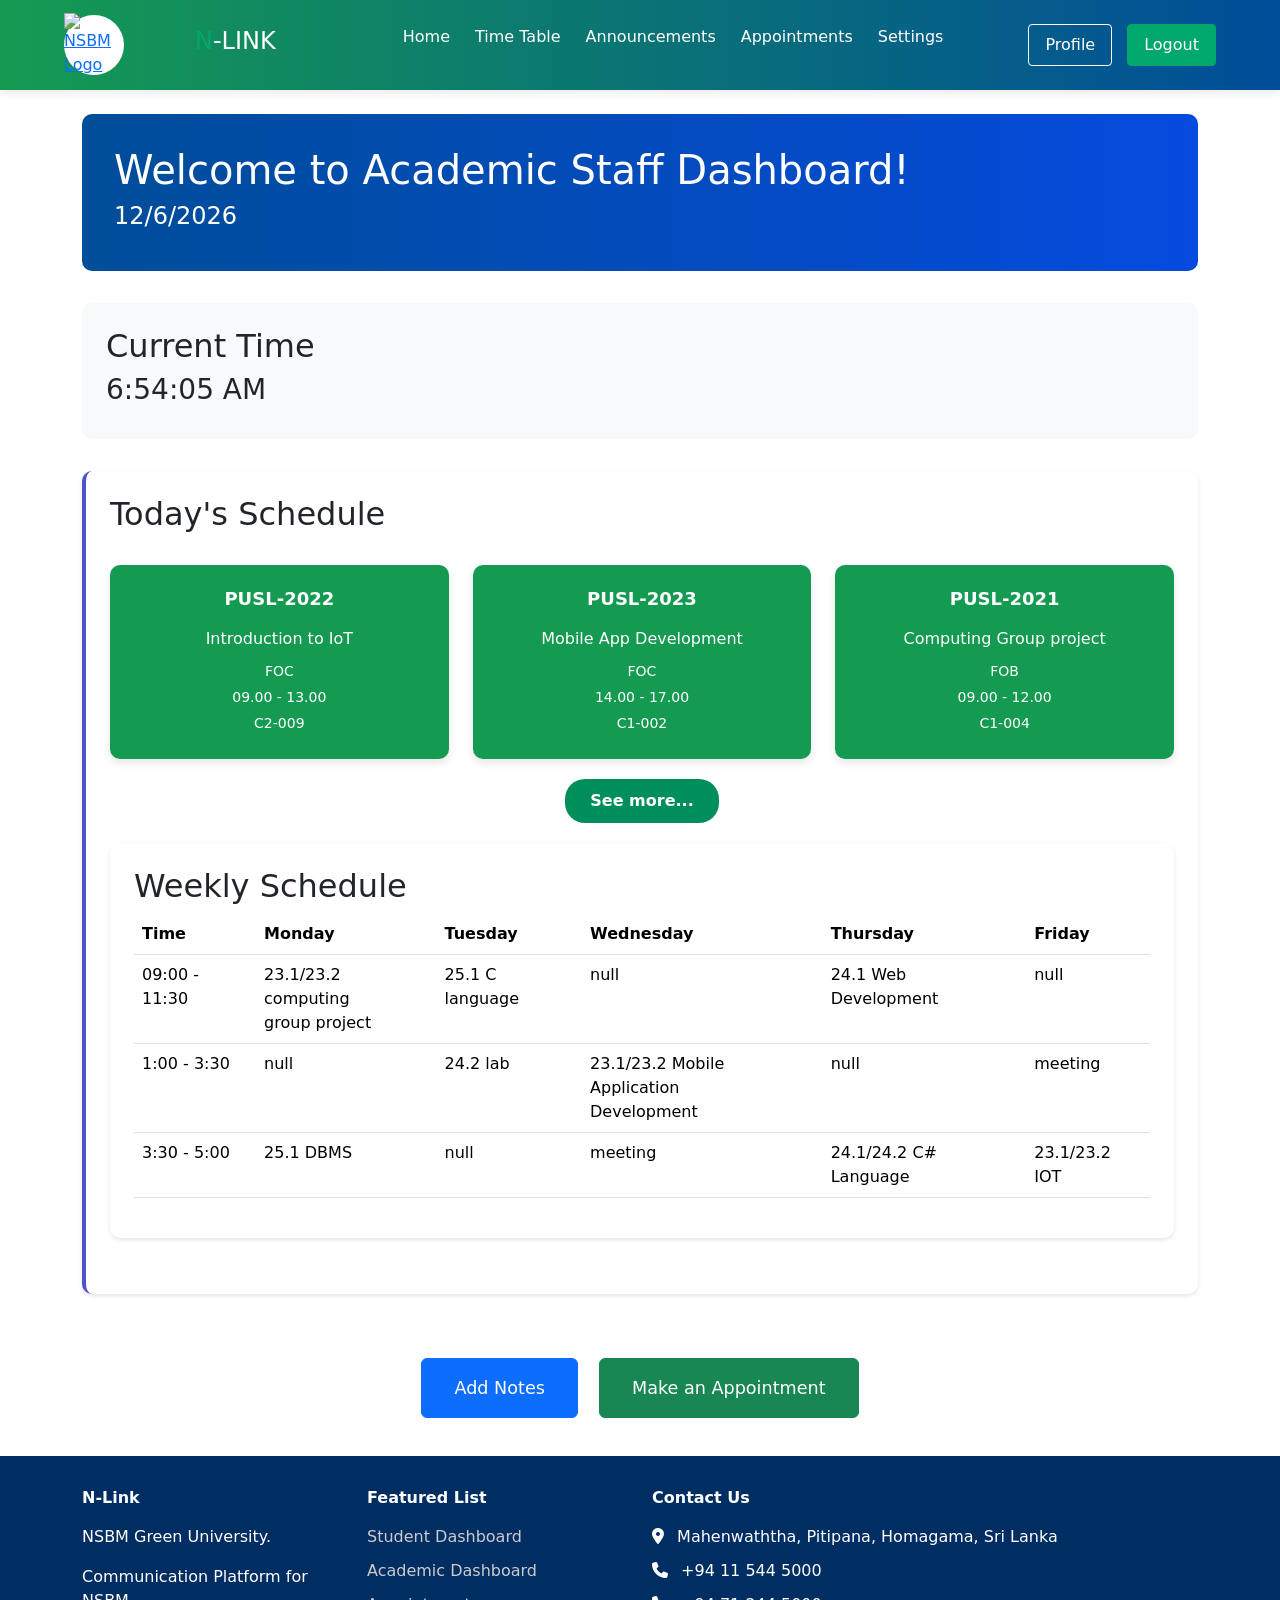
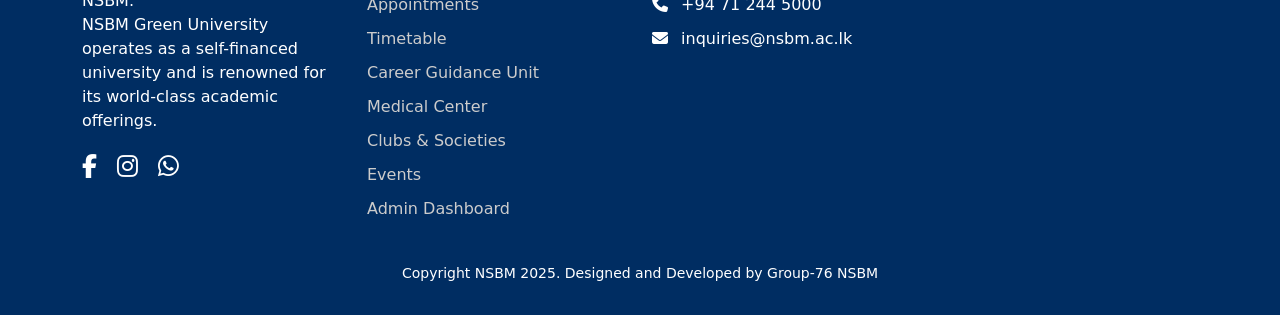
==== Acadamic Staff Dashboard.html @ a00bca72 "Update js file modal function💻" ====
<!DOCTYPE html>
<html lang="en">
    <head>
        <meta charset="UTF-8">
        <meta name="viewport" content="width=device-width, initial-scale=1.0">
        <title>Academic Staff Dashboard</title>
        <link href="Acadamic Staff Dashboard.css" rel="stylesheet">
        <link rel="stylesheet" href="https://cdnjs.cloudflare.com/ajax/libs/font-awesome/6.1.1/css/all.min.css">
        <link href="https://cdnjs.cloudflare.com/ajax/libs/bootstrap/5.3.2/css/bootstrap.min.css" rel="stylesheet">

    </head>
    <body>
        <header>
            <div class="header-container">
              
                        <a class="logo-icon" href="#"> <img src="NSBM-LOGO.png" alt="NSBM Logo" height="65"> </a>
                    
                    <div class="n-link-text"><h4><span>N</span>-LINK</h4></div>
               
                <nav>
                    <ul>
                        
                        <li><a href="#">Home</a></li>
                        <li><a href="#">Time Table</a></li>
                        <li><a href="#">Announcements</a></li>
                        <li><a href="#">Appointments</a></li>
                        <li><a href="#">Settings</a></li>
                    </ul>
                </nav>
                <div class="auth-buttons">
                    <a href="#" class="auth-button login-btn">Profile</a>
                    <a href="#" class="auth-button signup-btn">Logout</a>
                </div>
            </div>
        </header>
        <div class="container py-4">
            
            <div class="welcome-section">
                <h1>Welcome to Academic Staff Dashboard!</h1>
                <p id="currentTime" class="h4"></p>
            </div>

            <div class="time-section">
                <h2>Current Time</h2>
                <div id="digitalClock" class="h3"></div>
            </div>

            <div class="today-schedule">
                <h2>Today's Schedule</h2><br>
                <div class="row g-4">
                    <div class="col-md-4">
                        <div class="course-card">
                            <div class="course-title">PUSL-2022</div>
                            <div class="course-desc">Introduction to IoT</div>
                            <div class="course-time">FOC</div>
                            <div class="course-time">09.00 - 13.00</div>
                            <div class="course-room">C2-009</div>
                        </div>
                    </div>
                    <div class="col-md-4">
                        <div class="course-card">
                            <div class="course-title">PUSL-2023</div>
                            <div class="course-desc">Mobile App Development</div>
                            <div class="course-time">FOC</div>
                            <div class="course-time">14.00 - 17.00</div>
                            <div class="course-room">C1-002</div>
                        </div>
                    </div>

                    <div class="col-md-4">
                        <div class="course-card">
                            <div class="course-title">PUSL-2021</div>
                            <div class="course-desc">Computing Group project</div>
                            <div class="course-time">FOB</div>
                            <div class="course-time">09.00 - 12.00</div>
                            <div class="course-room">C1-004</div>
                        </div>
                    </div>
                </div>

                    <div class="text-center">
                        <a href="#" class="see-more">See more...</a>
                    </div>

                    <div class="timetable">
                        <h2>Weekly Schedule</h2>
                        <table class="table table-hover">
                            <thead>
                                <tr>
                                    <th>Time</th>
                                    <th>Monday</th>
                                    <th>Tuesday</th>
                                    <th>Wednesday</th>
                                    <th>Thursday</th>
                                    <th>Friday</th>
                                </tr>
                            </thead>
                            <tbody>
                                <tr>
                                    <td>09:00 - 11:30</td>
                                    <td>23.1/23.2 computing<br>group project</td>
                                    <td>25.1 C language </td>
                                    <td>null</td>
                                    <td>24.1 Web Development</td>
                                    <td>null</td>
                                </tr>
                                <tr>
                                    <td>1:00 - 3:30</td>
                                    <td>null</td>
                                    <td>24.2 lab</td>
                                    <td>23.1/23.2 Mobile Application<br>Development</td>
                                    <td>null</td>
                                    <td>meeting</td>
                                </tr>
                                <tr>
                                    <td>3:30 - 5:00</td>
                                    <td>25.1 DBMS</td>
                                    <td>null</td>
                                    <td>meeting</td>
                                    <td>24.1/24.2 C# Language</td>
                                    <td>23.1/23.2 IOT</td>
                                </tr>
                            </tbody>
                        </table>
                    </div>
            </div>
        </div>

        <div class="action-buttons text-center">
            <button class="btn btn-primary" onclick="openNotesModal()">Add Notes</button>
            <button class="btn btn-success" onclick="openAppointmentModal()">Make an Appointment</button>
        </div>

        <div class="modal fade" id="notesModal" tabindex="-1">
            <div class="modal-dialog">
                <div class="modal-content">
                    <div class="modal-header">
                        <h5 class="modal-title">Add Notes</h5>
                        <button type="button" class="btn-close" data-bs-dismiss="modal"></button>
                    </div>
                    <div class="modal-body">
                        <textarea class="form-control" rows="5" placeholder="Enter your notes here..."></textarea>
                    </div>
                    <div class="modal-footer">
                        <button type="button" class="btn btn-secondary" data-bs-dismiss="modal">Close</button>
                        <button type="button" class="btn btn-primary">Save Notes</button>
                    </div>
                </div>
            </div>
        </div>

        <div class="modal fade" id="appointmentModal" tabindex="-1">
            <div class="modal-dialog">
                <div class="modal-content">
                    <div class="modal-header">
                        <h5 class="modal-title">Make an Appointment</h5>
                        <button type="button" class="btn-close" data-bs-dismiss="modal"></button>
                    </div>
                    <div class="modal-body">
                        <form>
                            <div class="mb-3">
                                <label class="form-label">Date</label>
                                <input type="date" class="form-control">
                            </div>
                            <div class="mb-3">
                                <label class="form-label">Time</label>
                                <input type="time" class="form-control">
                            </div>
                            <div class="mb-3">
                                <label class="form-label">Purpose</label>
                                <input type="text" class="form-control" placeholder="Enter purpose of appointment">
                            </div>
                        </form>
                    </div>
                    <div class="modal-footer">
                        <button type="button" class="btn btn-secondary" data-bs-dismiss="modal">Close</button>
                        <button type="button" class="btn btn-success">Schedule</button>
                    </div>
                </div>
            </div>
        </div>
    </div>

    <footer>
        <div class="container">
            <div class="row">
                <div class="col-md-3">
                    <div class="footer-title">N-Link</div>
                    <div>NSBM Green University.</div>
                    <p class="mt-3">Communication Platform for NSBM.<br>
                    NSBM Green University operates as a self-financed university and is renowned for its world-class academic offerings.</p>
                    <div class="social-icons mt-3">
                        <a href="#"><i class="fab fa-facebook-f"></i></a>
                        <a href="#"><i class="fab fa-instagram"></i></a>
                        <a href="#"><i class="fab fa-whatsapp"></i></a>
                    </div>
                </div>
                <div class="col-md-3">
                    <div class="footer-title">Featured List</div>
                    <ul class="footer-links">
                        <li><a href="#">Student Dashboard</a></li>
                        <li><a href="#">Academic Dashboard</a></li>
                        <li><a href="#">Appointments</a></li>
                        <li><a href="#">Timetable</a></li>
                        <li><a href="#">Career Guidance Unit</a></li>
                        <li><a href="#">Medical Center</a></li>
                        <li><a href="#">Clubs & Societies</a></li>
                        <li><a href="#">Events</a></li>
                        <li><a href="#">Admin Dashboard</a></li>
                    </ul>
                </div>
                <div class="col-md-6">
                    <div class="footer-title">Contact Us</div>
                    <div class="contact-item">
                        <i class="fas fa-map-marker-alt me-2"></i> Mahenwaththa, Pitipana, Homagama, Sri Lanka
                    </div>
                    <div class="contact-item">
                        <i class="fas fa-phone me-2"></i> +94 11 544 5000
                    </div>
                    <div class="contact-item">
                        <i class="fas fa-phone me-2"></i> +94 71 244 5000
                    </div>
                    <div class="contact-item">
                        <i class="fas fa-envelope me-2"></i> inquiries@nsbm.ac.lk
                    </div>
                </div>
            </div>
            <div class="text-center mt-4">
                <small>Copyright NSBM 2025. Designed and Developed by Group-76 NSBM</small>
            </div>
        </div>
    </footer>





    <script src="https://cdnjs.cloudflare.com/ajax/libs/bootstrap/5.3.2/js/bootstrap.bundle.min.js"></script>

    <script src="Acadamic Staff Dashboard.js"></script>

    </body>
</html>
---- Acadamic Staff Dashboard.css ----
header {
    background:  linear-gradient(to right, #159a51,#004d99);
    color: white;
    padding: 15px 0;
    box-shadow: 0 2px 10px rgba(0, 0, 0, 0.1);
}

.header-container {
    width: 90%;
    max-width: 1200px;
    margin: 0 auto;
    display: flex;
    justify-content: space-between;
    align-items: center;
}


.logo-icon {
    width: 60px;
    height: 60px;
    margin-right: 1px;
    background-color: white;
    border-radius: 50%;
    display: flex;
    align-items: center;
    justify-content: center;
}

.n-link-text {
    font-weight: 900;
    
}
.n-link-text span {
    color: #00a86b;
}

nav ul {
    display: flex;
    list-style: none;
}

nav ul li {
    margin-left: 25px;
}

nav ul li a {
    color: white;
    text-decoration: none;
    font-size: 16px;
    transition: opacity 0.3s;
    padding: 8px 0;
    display: block;
}

nav ul li a:hover {
    opacity: 0.8;
}

.auth-buttons {
    display: flex;
    align-items: center;
}

.auth-button {
    padding: 8px 16px;
    border-radius: 4px;
    font-weight: 500;
    text-decoration: none;
    margin-left: 15px;
    transition: all 0.3s;
}

.login-btn {
    background: transparent;
    border: 1px solid white;
    color: white;
}

.login-btn:hover {
    background: rgba(255, 255, 255, 0.1);
}

.signup-btn {
    background: #00a86b;
    color: white;
    border: 1px solid #00a86b;
}

.signup-btn:hover {
    background: #008f5b;
}

.welcome-section {
    background: linear-gradient(to right, #004d99, #064ade);
    color: white;
    padding: 2rem;
    border-radius: 10px;
    margin-bottom: 2rem;
}

.time-section {
    background: #f8f9fa;
    padding: 1.5rem;
    border-radius: 10px;
    margin-bottom: 2rem;
}

.today-schedule {
    background: #ffffff;
    padding: 1.5rem;
    border-radius: 10px;
    margin-bottom: 2rem;
    box-shadow: 0 2px 4px rgba(0,0,0,0.1);
    border-left: 4px solid #4e54c8;
}
.course-card {
    background-color: #159a51;
    border-radius: 10px;
    color: white;
    padding: 20px;
    height: 100%;
    text-align: center;
    transition: all 0.3s;
    box-shadow: 0 4px 8px rgba(0,0,0,0.1);
}

.course-card:hover {
    transform: translateY(-5px);
    box-shadow: 0 8px 16px rgba(0,0,0,0.2);
}

.course-title {
    font-weight: bold;
    font-size: 18px;
    margin-bottom: 15px;
    color: white;
}
.course-desc {
    font-size: 16px;
    margin-bottom: 10px;
}

.course-time, .course-room {
    font-size: 14px;
    margin: 5px 0;
}

.see-more {
    background-color: #008f5b;
    color: white;
    padding: 10px 25px;
    border-radius: 20px;
    text-decoration: none;
    display: inline-block;
    margin: 20px 0;
    font-weight: bold;
    transition: all 0.3s;
}
.timetable {
    background: white;
    padding: 1.5rem;
    border-radius: 10px;
    margin-bottom: 2rem;
    box-shadow: 0 2px 4px rgba(0,0,0,0.1);
}
.action-buttons .btn {
    padding: 1rem 2rem;
    font-size: 1.1rem;
    margin: 0.5rem;
}

footer {
    background-color:#002d62;
    color: white;
    padding: 30px 0;
    margin-top: 30px;
}

.footer-title {
    font-weight: bold;
    font-size: 16px;
    margin-bottom: 15px;
}

.footer-links {
    list-style: none;
    padding-left: 0;
}

.footer-links li {
    margin-bottom: 10px;
}

.footer-links a {
    color: #ccc;
    text-decoration: none;
    transition: all 0.3s;
}

.footer-links a:hover {
    color: white;
    text-decoration: underline;
}

.social-icons a {
    color: white;
    font-size: 24px;
    margin-right: 15px;
    transition: all 0.3s;
}

.social-icons a:hover {
    transform: translateY(-3px);
}
.contact-item {
    margin-bottom: 10px;
}
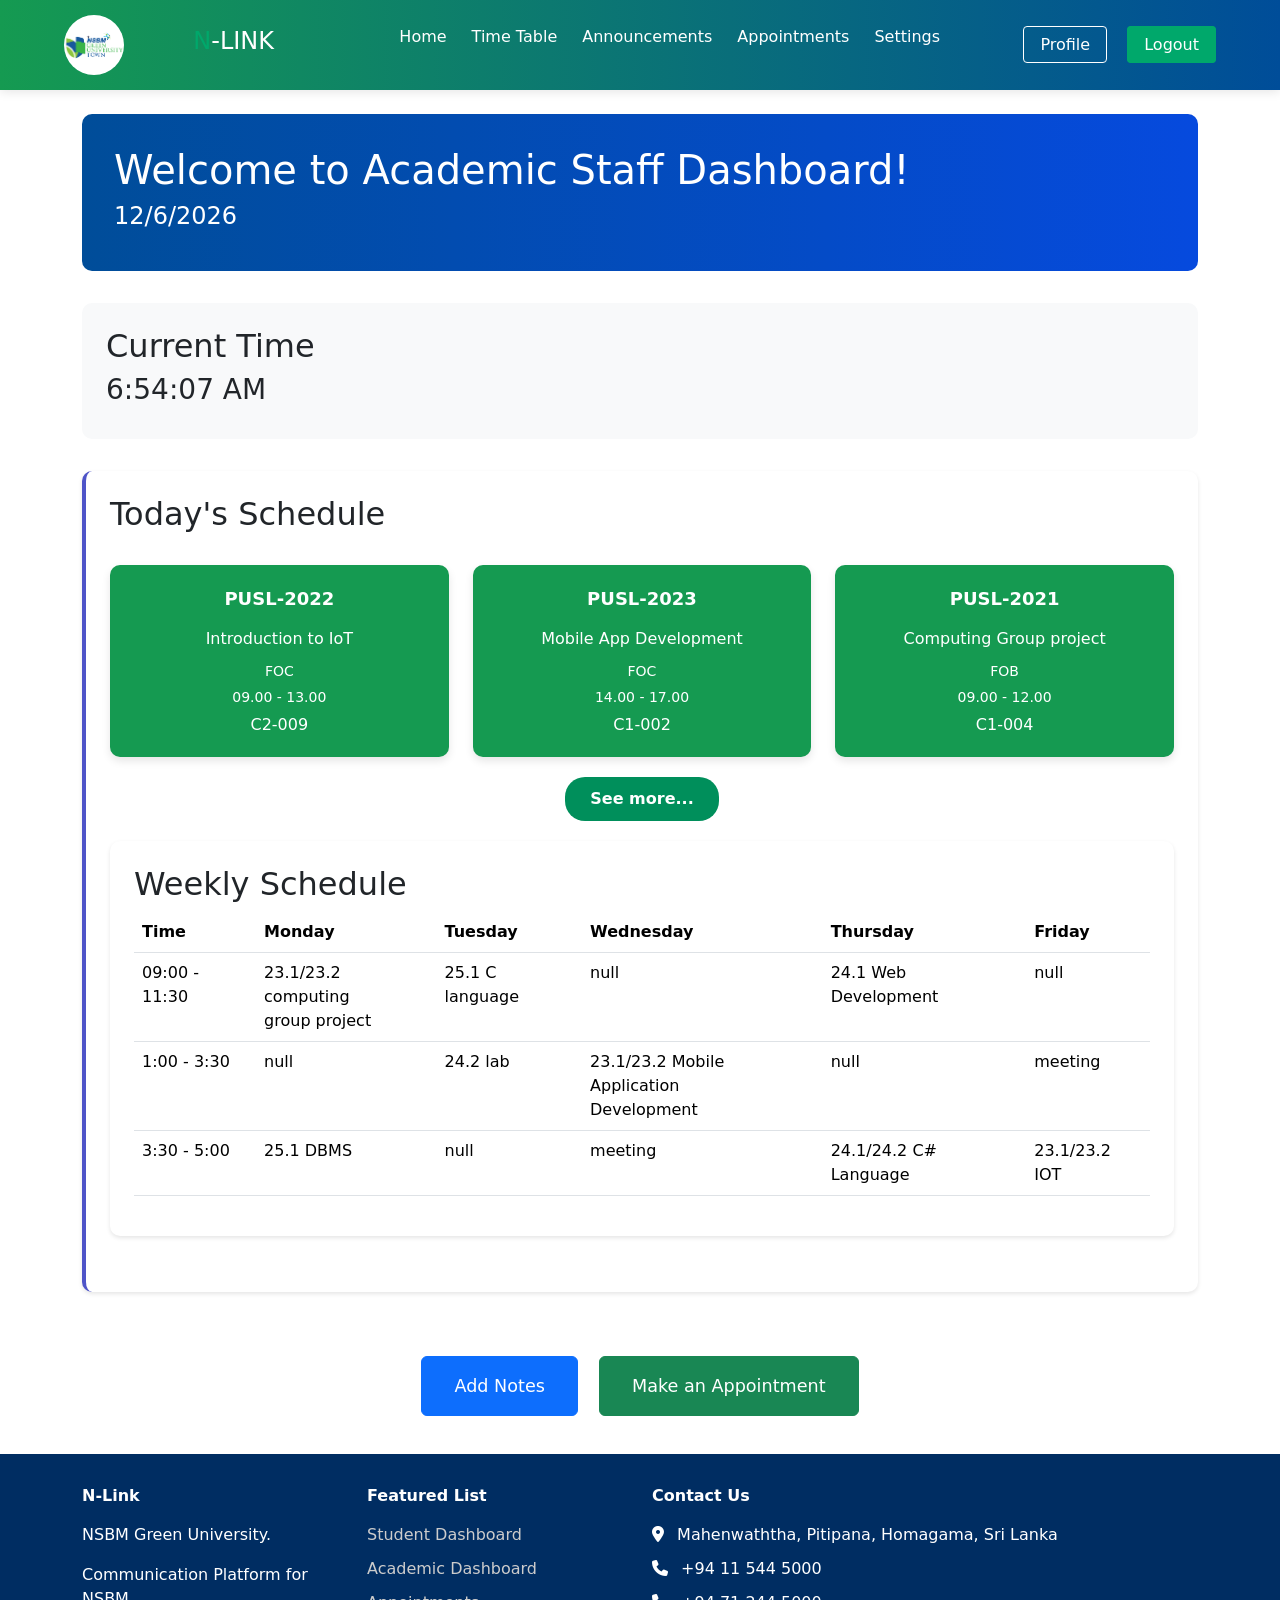
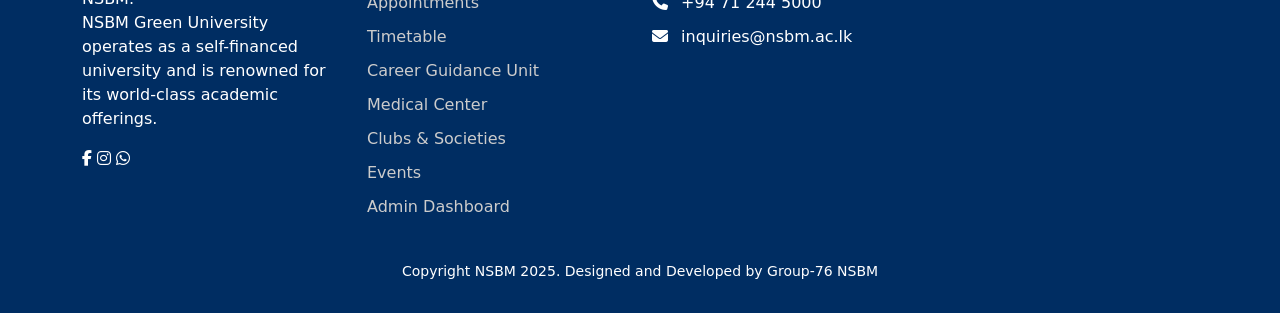
==== commit 7ce3244c: "correct files typo😊" ====
--- a/Acadamic Staff Dashboard.html
+++ b/Acadamic Staff Dashboard.html
@@ -11,11 +11,11 @@
     </head>
     <body>
         <header>
-            <div class="header-container">
+            <div class="as-header-container">
               
-                        <a class="logo-icon" href="#"> <img src="NSBM-LOGO.png" alt="NSBM Logo" height="65"> </a>
+                        <a class="as-logo-icon" href="#"> <img src="NSBM-LOGO.png" alt="NSBM Logo" height="65"> </a>
                     
-                    <div class="n-link-text"><h4><span>N</span>-LINK</h4></div>
+                    <div class="as-n-link-text"><h4><span>N</span>-LINK</h4></div>
                
                 <nav>
                     <ul>
@@ -28,61 +28,61 @@
                     </ul>
                 </nav>
                 <div class="auth-buttons">
-                    <a href="#" class="auth-button login-btn">Profile</a>
-                    <a href="#" class="auth-button signup-btn">Logout</a>
+                    <a href="#" class="as-auth-button as-login-btn">Profile</a>
+                    <a href="#" class="as-auth-button as-signup-btn">Logout</a>
                 </div>
             </div>
         </header>
         <div class="container py-4">
             
-            <div class="welcome-section">
+            <div class="as-welcome-section">
                 <h1>Welcome to Academic Staff Dashboard!</h1>
                 <p id="currentTime" class="h4"></p>
             </div>
 
-            <div class="time-section">
+            <div class="as-time-section">
                 <h2>Current Time</h2>
                 <div id="digitalClock" class="h3"></div>
             </div>
 
-            <div class="today-schedule">
+            <div class="as-today-schedule">
                 <h2>Today's Schedule</h2><br>
                 <div class="row g-4">
                     <div class="col-md-4">
-                        <div class="course-card">
-                            <div class="course-title">PUSL-2022</div>
-                            <div class="course-desc">Introduction to IoT</div>
-                            <div class="course-time">FOC</div>
-                            <div class="course-time">09.00 - 13.00</div>
-                            <div class="course-room">C2-009</div>
+                        <div class="as-course-card">
+                            <div class="as-course-title">PUSL-2022</div>
+                            <div class="as-course-desc">Introduction to IoT</div>
+                            <div class="as-course-time">FOC</div>
+                            <div class="as-course-time">09.00 - 13.00</div>
+                            <div class="as-course-room">C2-009</div>
                         </div>
                     </div>
                     <div class="col-md-4">
-                        <div class="course-card">
-                            <div class="course-title">PUSL-2023</div>
-                            <div class="course-desc">Mobile App Development</div>
-                            <div class="course-time">FOC</div>
-                            <div class="course-time">14.00 - 17.00</div>
-                            <div class="course-room">C1-002</div>
+                        <div class="as-course-card">
+                            <div class="as-course-title">PUSL-2023</div>
+                            <div class="as-course-desc">Mobile App Development</div>
+                            <div class="as-course-time">FOC</div>
+                            <div class="as-course-time">14.00 - 17.00</div>
+                            <div class="as-course-room">C1-002</div>
                         </div>
                     </div>
 
                     <div class="col-md-4">
-                        <div class="course-card">
-                            <div class="course-title">PUSL-2021</div>
-                            <div class="course-desc">Computing Group project</div>
-                            <div class="course-time">FOB</div>
-                            <div class="course-time">09.00 - 12.00</div>
-                            <div class="course-room">C1-004</div>
+                        <div class="as-course-card">
+                            <div class="as-course-title">PUSL-2021</div>
+                            <div class="as-course-desc">Computing Group project</div>
+                            <div class="as-course-time">FOB</div>
+                            <div class="as-course-time">09.00 - 12.00</div>
+                            <div class="as-course-room">C1-004</div>
                         </div>
                     </div>
                 </div>
 
                     <div class="text-center">
-                        <a href="#" class="see-more">See more...</a>
-                    </div>
-
-                    <div class="timetable">
+                        <a href="#" class="as-see-more">See more...</a>
+                    </div>
+
+                    <div class="as-timetable">
                         <h2>Weekly Schedule</h2>
                         <table class="table table-hover">
                             <thead>
@@ -126,7 +126,7 @@
             </div>
         </div>
 
-        <div class="action-buttons text-center">
+        <div class="as-action-buttons text-center">
             <button class="btn btn-primary" onclick="openNotesModal()">Add Notes</button>
             <button class="btn btn-success" onclick="openAppointmentModal()">Make an Appointment</button>
         </div>
@@ -136,7 +136,7 @@
                 <div class="modal-content">
                     <div class="modal-header">
                         <h5 class="modal-title">Add Notes</h5>
-                        <button type="button" class="btn-close" data-bs-dismiss="modal"></button>
+                        <buttontype="button" class="btn-close" data-bs-dismiss="modal"></button>
                     </div>
                     <div class="modal-body">
                         <textarea class="form-control" rows="5" placeholder="Enter your notes here..."></textarea>
@@ -154,17 +154,17 @@
                 <div class="modal-content">
                     <div class="modal-header">
                         <h5 class="modal-title">Make an Appointment</h5>
-                        <button type="button" class="btn-close" data-bs-dismiss="modal"></button>
+                        <buttontype="button" class="btn-close" data-bs-dismiss="modal"></button>
                     </div>
                     <div class="modal-body">
                         <form>
                             <div class="mb-3">
                                 <label class="form-label">Date</label>
-                                <input type="date" class="form-control">
+                                <inputtype="date" class="form-control">
                             </div>
                             <div class="mb-3">
                                 <label class="form-label">Time</label>
-                                <input type="time" class="form-control">
+                                <inputtype="time" class="form-control">
                             </div>
                             <div class="mb-3">
                                 <label class="form-label">Purpose</label>
@@ -190,9 +190,9 @@
                     <p class="mt-3">Communication Platform for NSBM.<br>
                     NSBM Green University operates as a self-financed university and is renowned for its world-class academic offerings.</p>
                     <div class="social-icons mt-3">
-                        <a href="#"><i class="fab fa-facebook-f"></i></a>
-                        <a href="#"><i class="fab fa-instagram"></i></a>
-                        <a href="#"><i class="fab fa-whatsapp"></i></a>
+                        <ahref="#"><i class="fab fa-facebook-f"></i></a>
+                        <ahref="#"><i class="fab fa-instagram"></i></a>
+                        <ahref="#"><i class="fab fa-whatsapp"></i></a>
                     </div>
                 </div>
                 <div class="col-md-3">
--- a/Acadamic Staff Dashboard.css
+++ b/Acadamic Staff Dashboard.css
@@ -5,7 +5,7 @@
     box-shadow: 0 2px 10px rgba(0, 0, 0, 0.1);
 }
 
-.header-container {
+.as-header-container {
     width: 90%;
     max-width: 1200px;
     margin: 0 auto;
@@ -15,7 +15,7 @@
 }
 
 
-.logo-icon {
+.as-logo-icon {
     width: 60px;
     height: 60px;
     margin-right: 1px;
@@ -26,11 +26,11 @@
     justify-content: center;
 }
 
-.n-link-text {
+.as-n-link-text {
     font-weight: 900;
     
 }
-.n-link-text span {
+.as-n-link-text span {
     color: #00a86b;
 }
 
@@ -55,13 +55,12 @@
 nav ul li a:hover {
     opacity: 0.8;
 }
-
-.auth-buttons {
+.as-auth-buttons {
     display: flex;
     align-items: center;
 }
 
-.auth-button {
+.as-auth-button {
     padding: 8px 16px;
     border-radius: 4px;
     font-weight: 500;
@@ -70,27 +69,27 @@
     transition: all 0.3s;
 }
 
-.login-btn {
+.as-login-btn {
     background: transparent;
     border: 1px solid white;
     color: white;
 }
 
-.login-btn:hover {
+.as-login-btn:hover {
     background: rgba(255, 255, 255, 0.1);
 }
 
-.signup-btn {
+.as-signup-btn {
     background: #00a86b;
     color: white;
     border: 1px solid #00a86b;
 }
 
-.signup-btn:hover {
+.as-signup-btn:hover {
     background: #008f5b;
 }
 
-.welcome-section {
+.as-welcome-section {
     background: linear-gradient(to right, #004d99, #064ade);
     color: white;
     padding: 2rem;
@@ -98,14 +97,14 @@
     margin-bottom: 2rem;
 }
 
-.time-section {
+.as-time-section {
     background: #f8f9fa;
     padding: 1.5rem;
     border-radius: 10px;
     margin-bottom: 2rem;
 }
 
-.today-schedule {
+.as-today-schedule {
     background: #ffffff;
     padding: 1.5rem;
     border-radius: 10px;
@@ -113,7 +112,7 @@
     box-shadow: 0 2px 4px rgba(0,0,0,0.1);
     border-left: 4px solid #4e54c8;
 }
-.course-card {
+.as-course-card {
     background-color: #159a51;
     border-radius: 10px;
     color: white;
@@ -124,28 +123,28 @@
     box-shadow: 0 4px 8px rgba(0,0,0,0.1);
 }
 
-.course-card:hover {
+.as-course-card:hover {
     transform: translateY(-5px);
     box-shadow: 0 8px 16px rgba(0,0,0,0.2);
 }
 
-.course-title {
+.as-course-title {
     font-weight: bold;
     font-size: 18px;
     margin-bottom: 15px;
     color: white;
 }
-.course-desc {
+.as-course-desc {
     font-size: 16px;
     margin-bottom: 10px;
 }
 
-.course-time, .course-room {
+.as-course-time, .course-room {
     font-size: 14px;
     margin: 5px 0;
 }
 
-.see-more {
+.as-see-more {
     background-color: #008f5b;
     color: white;
     padding: 10px 25px;
@@ -156,14 +155,14 @@
     font-weight: bold;
     transition: all 0.3s;
 }
-.timetable {
+.as-timetable {
     background: white;
     padding: 1.5rem;
     border-radius: 10px;
     margin-bottom: 2rem;
     box-shadow: 0 2px 4px rgba(0,0,0,0.1);
 }
-.action-buttons .btn {
+.as-action-buttons .btn {
     padding: 1rem 2rem;
     font-size: 1.1rem;
     margin: 0.5rem;
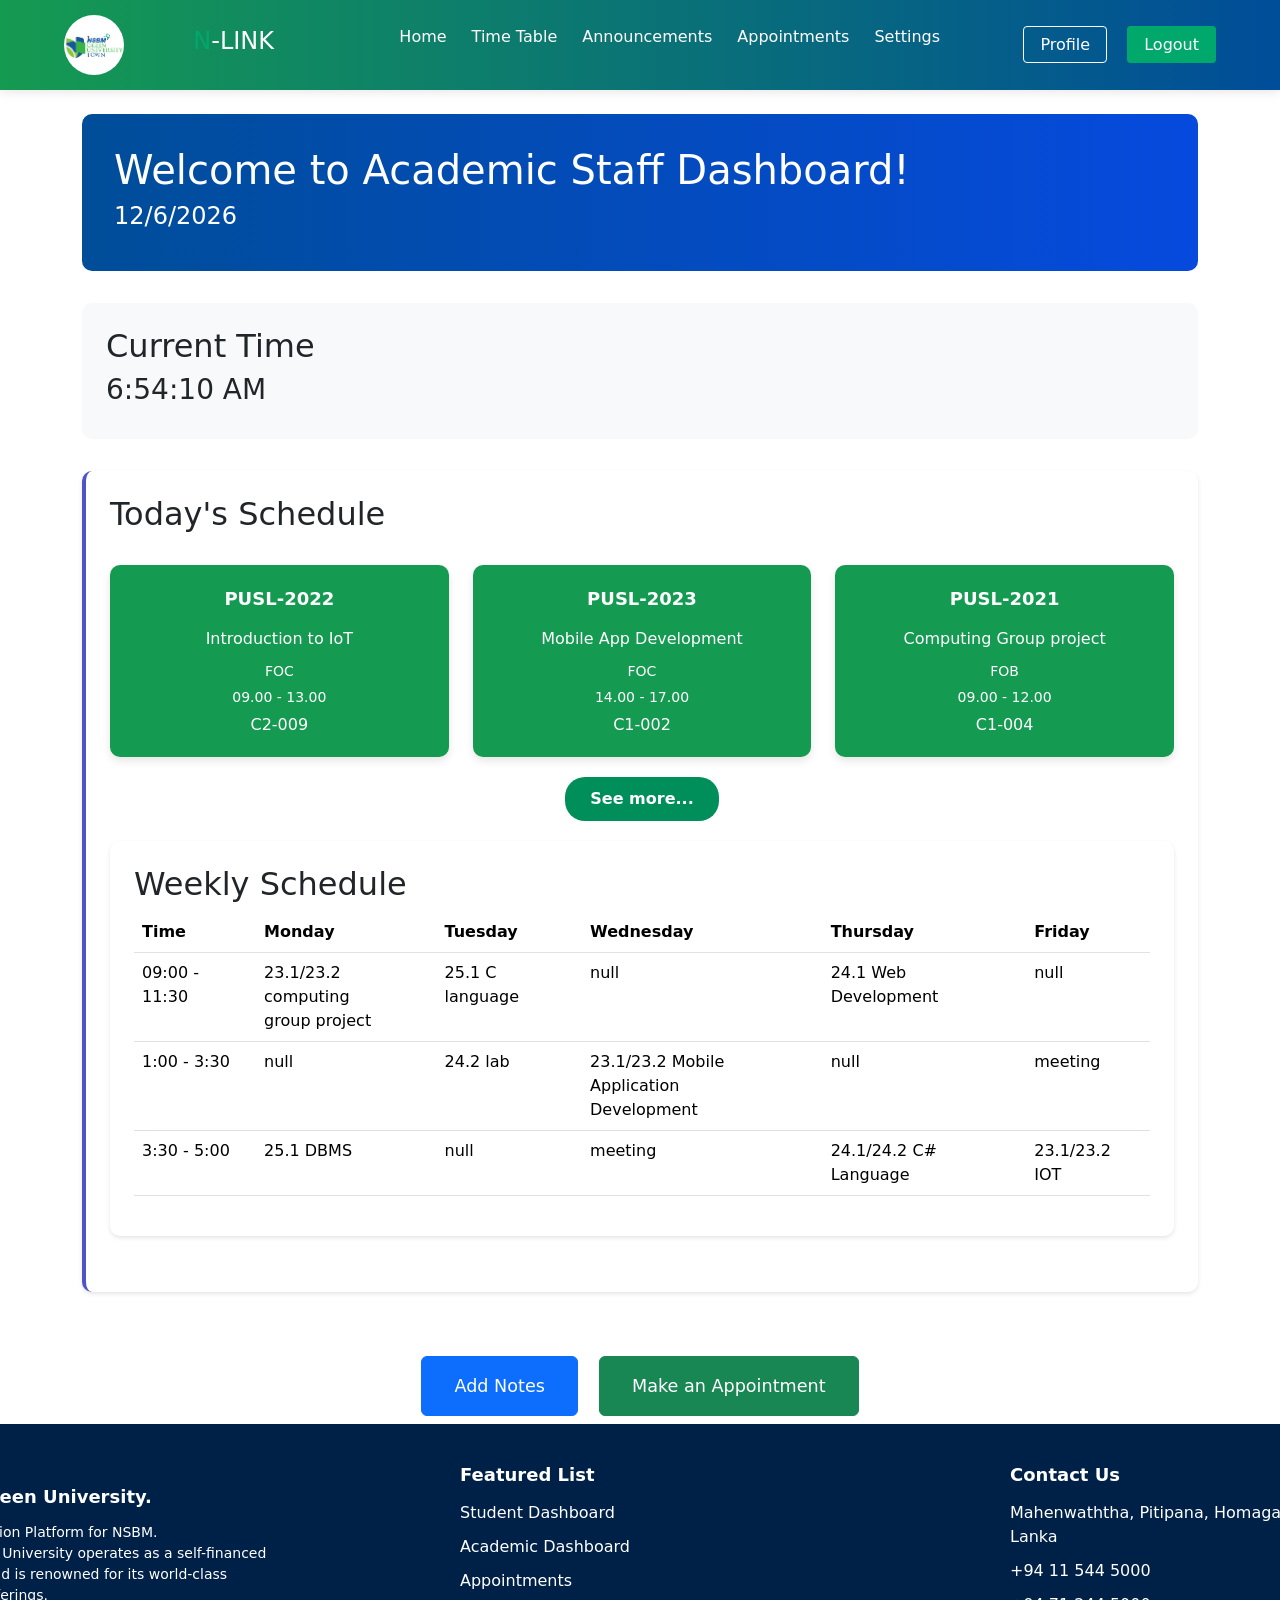
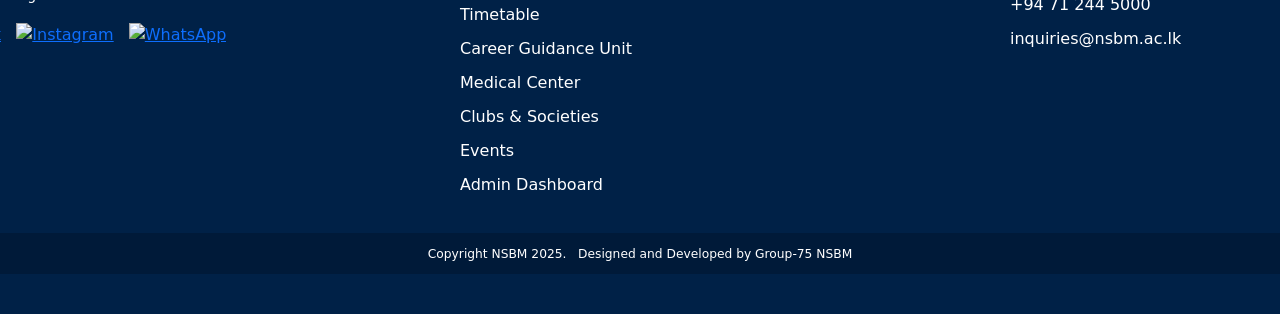
==== commit b9757e38: "Update html & css file💻" ====
--- a/Acadamic Staff Dashboard.html
+++ b/Acadamic Staff Dashboard.html
@@ -181,56 +181,67 @@
         </div>
     </div>
 
-    <footer>
-        <div class="container">
-            <div class="row">
-                <div class="col-md-3">
-                    <div class="footer-title">N-Link</div>
-                    <div>NSBM Green University.</div>
-                    <p class="mt-3">Communication Platform for NSBM.<br>
-                    NSBM Green University operates as a self-financed university and is renowned for its world-class academic offerings.</p>
-                    <div class="social-icons mt-3">
-                        <ahref="#"><i class="fab fa-facebook-f"></i></a>
-                        <ahref="#"><i class="fab fa-instagram"></i></a>
-                        <ahref="#"><i class="fab fa-whatsapp"></i></a>
-                    </div>
-                </div>
-                <div class="col-md-3">
-                    <div class="footer-title">Featured List</div>
-                    <ul class="footer-links">
-                        <li><a href="#">Student Dashboard</a></li>
-                        <li><a href="#">Academic Dashboard</a></li>
-                        <li><a href="#">Appointments</a></li>
-                        <li><a href="#">Timetable</a></li>
-                        <li><a href="#">Career Guidance Unit</a></li>
-                        <li><a href="#">Medical Center</a></li>
-                        <li><a href="#">Clubs & Societies</a></li>
-                        <li><a href="#">Events</a></li>
-                        <li><a href="#">Admin Dashboard</a></li>
-                    </ul>
-                </div>
-                <div class="col-md-6">
-                    <div class="footer-title">Contact Us</div>
-                    <div class="contact-item">
-                        <i class="fas fa-map-marker-alt me-2"></i> Mahenwaththa, Pitipana, Homagama, Sri Lanka
-                    </div>
-                    <div class="contact-item">
-                        <i class="fas fa-phone me-2"></i> +94 11 544 5000
-                    </div>
-                    <div class="contact-item">
-                        <i class="fas fa-phone me-2"></i> +94 71 244 5000
-                    </div>
-                    <div class="contact-item">
-                        <i class="fas fa-envelope me-2"></i> inquiries@nsbm.ac.lk
-                    </div>
-                </div>
-            </div>
-            <div class="text-center mt-4">
-                <small>Copyright NSBM 2025. Designed and Developed by Group-76 NSBM</small>
-            </div>
-        </div>
-    </footer>
-
+    <footer class="footer">
+        <div class="footer-container">
+          <div class="footer-section about">
+            <h3>
+              N-Link <br />
+              <span>NSBM Green University.</span>
+            </h3>
+            <p>
+              Communication Platform for NSBM.<br />
+              NSBM Green University operates as a self-financed university and is
+              renowned for its world-class academic offerings.
+            </p>
+            <div class="social-icons">
+              <a href="#"
+                ><img src="Images/facebook.png" alt="Facebook"
+              /></a>
+              <a href="#"
+                ><img
+                  src="Images/instagram.png"
+                  alt="Instagram"
+              /></a>
+              <a href="#"
+                ><img src="Images/whatsapp.png" alt="WhatsApp"
+              /></a>
+            </div>
+          </div>
+  
+          <div class="footer-section featured-list">
+            <h3>Featured List</h3>
+            <ul>
+              <li><a href="#">Student Dashboard</a></li>
+              <li><a href="#">Academic Dashboard</a></li>
+              <li><a href="#">Appointments</a></li>
+              <li><a href="#">Timetable</a></li>
+              <li><a href="#">Career Guidance Unit</a></li>
+              <li><a href="#">Medical Center</a></li>
+              <li><a href="#">Clubs & Societies</a></li>
+              <li><a href="#">Events</a></li>
+              <li><a href="#">Admin Dashboard</a></li>
+            </ul>
+          </div>
+  
+          <div class="footer-section contact">
+            <h3>Contact Us</h3>
+            <ul>
+              <li>Mahenwaththa, Pitipana, Homagama, Sri Lanka</li>
+              <li><a href="tel:+94115445000">+94 11 544 5000</a></li>
+              <li><a href="tel:+94712445000">+94 71 244 5000</a></li>
+              <li>
+                <a href="mailto:inquiries@nsbm.ac.lk">inquiries@nsbm.ac.lk</a>
+              </li>
+            </ul>
+          </div>
+        </div>
+  
+        <div class="footer-bottom">
+          <small>
+            Copyright NSBM 2025. &nbsp; Designed and Developed by Group-75 NSBM
+          </small>
+        </div>
+      </footer>
 
 
 
--- a/Acadamic Staff Dashboard.css
+++ b/Acadamic Staff Dashboard.css
@@ -168,49 +168,99 @@
     margin: 0.5rem;
 }
 
-footer {
-    background-color:#002d62;
-    color: white;
-    padding: 30px 0;
-    margin-top: 30px;
-}
-
-.footer-title {
-    font-weight: bold;
-    font-size: 16px;
+
+.footer {
+    background-color: #002147;
+    color: white;
+    padding: 40px 0;
+  }
+  
+  .footer-container {
+    display: flex;
+    justify-content: space-around;
+    flex-wrap: wrap;
+    max-width: 1200px;
+    margin: auto;
+  }
+  
+  .footer-section {
+    width: 30%;
+    min-width: 250px;
+    margin-bottom: 20px;
+  }
+  
+  .footer-section h3 {
+    font-size: 18px;
+    font-weight: bold;
     margin-bottom: 15px;
-}
-
-.footer-links {
+  }
+  
+  .footer-section span {
+    font-weight: bold;
+  }
+  
+  .footer-section p {
+    font-size: 14px;
+    line-height: 1.5;
+  }
+  
+  /* Social Icons */
+  .social-icons {
+    margin-top: 10px;
+  }
+  
+  .social-icons a img {
+    width: 35px;
+    height: 35px;
+    margin-right: 10px;
+    transition: transform 0.3s ease-in-out;
+  }
+  
+  .social-icons a img:hover {
+    transform: scale(1.1);
+  }
+  
+  /* Featured List */
+  .featured-list ul,
+  .contact ul {
     list-style: none;
-    padding-left: 0;
-}
-
-.footer-links li {
+    padding: 0;
+  }
+  
+  .featured-list ul li,
+  .contact ul li {
     margin-bottom: 10px;
-}
-
-.footer-links a {
-    color: #ccc;
-    text-decoration: none;
-    transition: all 0.3s;
-}
-
-.footer-links a:hover {
-    color: white;
-    text-decoration: underline;
-}
-
-.social-icons a {
-    color: white;
-    font-size: 24px;
-    margin-right: 15px;
-    transition: all 0.3s;
-}
-
-.social-icons a:hover {
-    transform: translateY(-3px);
-}
-.contact-item {
-    margin-bottom: 10px;
-}
+  }
+  
+  .featured-list ul li a,
+  .contact ul li a {
+    text-decoration: none;
+    color: white;
+    transition: color 0.3s ease;
+  }
+  
+  .featured-list ul li a:hover,
+  .contact ul li a:hover {
+    color: #f1c40f; /* Yellow highlight */
+  }
+  
+  /* Footer Bottom */
+  .footer-bottom {
+    background-color: #001a39;
+    text-align: center;
+    padding: 10px;
+    font-size: 14px;
+  }
+  
+  .about {
+    margin-left: -150px;
+  }
+  
+  .featured-list {
+    margin-left: 150px;
+    margin-right: 150px;
+  }
+  
+  .contact {
+    margin-right: -150px;
+  }
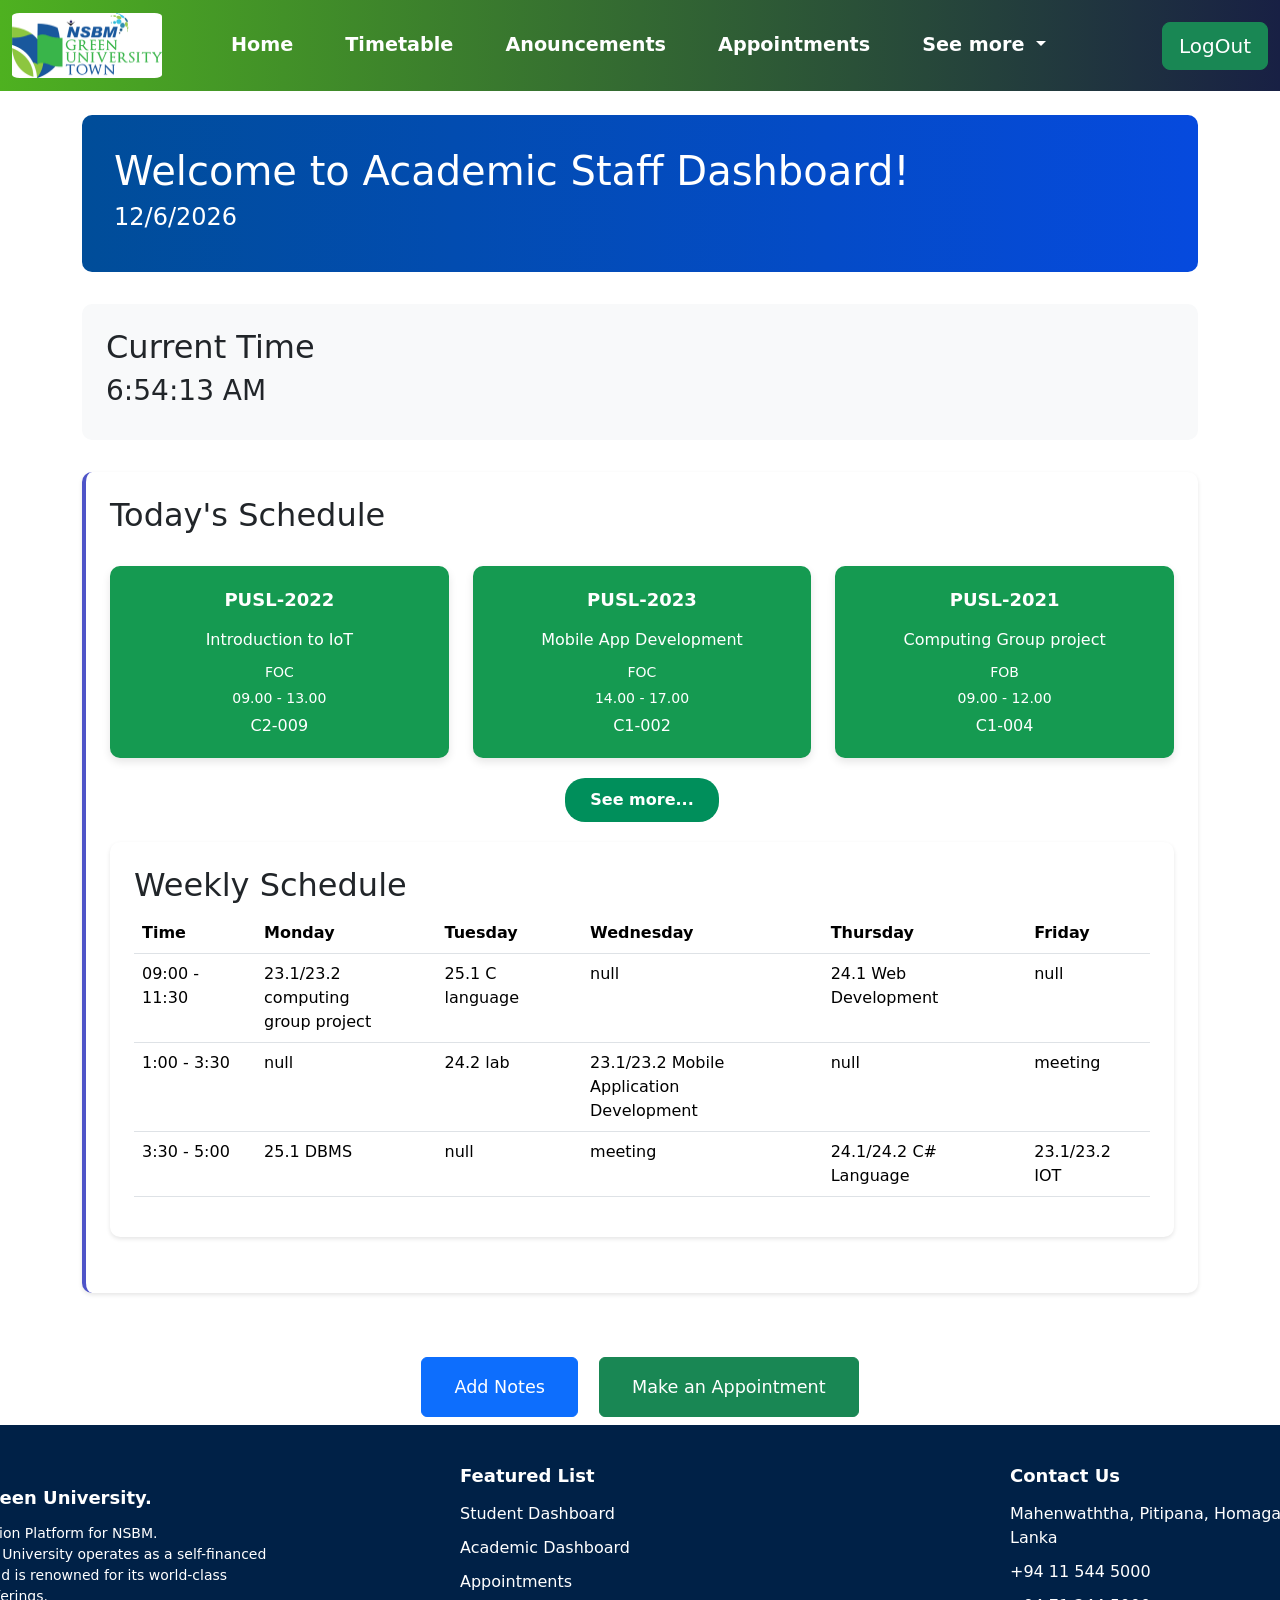
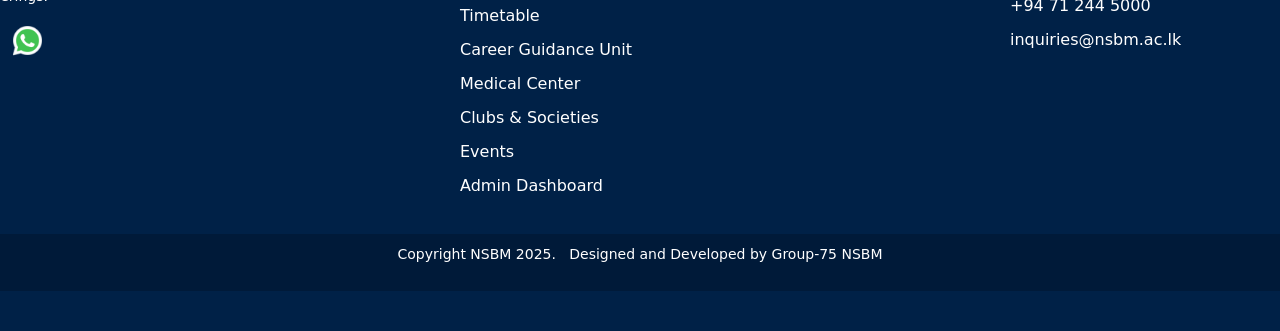
==== commit dc7908a7: "Adding common nav bar and footer changed by BSB (Binath)" ====
--- a/Acadamic Staff Dashboard.html
+++ b/Acadamic Staff Dashboard.html
@@ -10,7 +10,65 @@
 
     </head>
     <body>
-        <header>
+
+        <!-- navbar start-->
+    <nav class="navbar navbar-expand-lg bg-body-tertiary">
+        <div class="container-fluid">
+          <a class="navbar-brand" href="https://www.nsbm.ac.lk/">
+            <img src="Images/NSBM Logo 2.png" alt="NSBM Logo" class="nav_logo" />
+          </a>
+          <button
+            class="navbar-toggler"
+            data-toggle="collapse"
+            data-target="#scroll-btn"
+          >
+            <span class="navbar-toggler-icon"></span>
+          </button>
+          <div class="collapse navbar-collapse" id="scroll-btn">
+            <ul
+              class="navbar-nav me-auto my-2 my-lg-0 navbar-nav-scroll d-flex justify-content-between"
+              style="--bs-scroll-height: 100px; width: 80%"
+            >
+              <li class="nav-item">
+                <a class="nav-link active" aria-current="page" href="#">Home</a>
+              </li>
+              <li class="nav-item">
+                <a class="nav-link active" href="#">Timetable</a>
+              </li>
+              <li class="nav-item">
+                <a class="nav-link active" href="#">Anouncements</a>
+              </li>
+              <li class="nav-item">
+                <a class="nav-link active" href="#">Appointments</a>
+              </li>
+              <li class="nav-item dropdown">
+                <a
+                  class="nav-link dropdown-toggle"
+                  href="#"
+                  role="button"
+                  data-bs-toggle="dropdown"
+                  aria-expanded="false"
+                >
+                  See more
+                </a>
+                <ul class="dropdown-menu">
+                  <li><a class="dropdown-item" href="#">Action</a></li>
+                  <li><a class="dropdown-item" href="#">Another action</a></li>
+                  <li>
+                    <a class="dropdown-item" href="#">Something else here</a>
+                  </li>
+                </ul>
+              </li>
+            </ul>
+  
+            <button class="btn btn-success btn-lg" type="submit">LogOut</button>
+          </div>
+        </div>
+      </nav>
+  
+      <!--navbar end-->
+
+      <!--<header>
             <div class="as-header-container">
               
                         <a class="as-logo-icon" href="#"> <img src="NSBM-LOGO.png" alt="NSBM Logo" height="65"> </a>
@@ -32,7 +90,10 @@
                     <a href="#" class="as-auth-button as-signup-btn">Logout</a>
                 </div>
             </div>
-        </header>
+            </header>
+            -->
+        
+        
         <div class="container py-4">
             
             <div class="as-welcome-section">
@@ -181,6 +242,70 @@
         </div>
     </div>
 
+    <!--<footer class="footer">
+        <div class="footer-container">
+          <div class="footer-section about">
+            <h3>
+              N-Link <br />
+              <span>NSBM Green University.</span>
+            </h3>
+            <p>
+              Communication Platform for NSBM.<br />
+              NSBM Green University operates as a self-financed university and is
+              renowned for its world-class academic offerings.
+            </p>
+            <div class="social-icons">
+              <a href="#"
+                ><img src="Images/facebook.png" alt="Facebook"
+              /></a>
+              <a href="#"
+                ><img
+                  src="Images/instagram.png"
+                  alt="Instagram"
+              /></a>
+              <a href="#"
+                ><img src="Images/whatsapp.png" alt="WhatsApp"
+              /></a>
+            </div>
+          </div>
+  
+          <div class="footer-section featured-list">
+            <h3>Featured List</h3>
+            <ul>
+              <li><a href="#">Student Dashboard</a></li>
+              <li><a href="#">Academic Dashboard</a></li>
+              <li><a href="#">Appointments</a></li>
+              <li><a href="#">Timetable</a></li>
+              <li><a href="#">Career Guidance Unit</a></li>
+              <li><a href="#">Medical Center</a></li>
+              <li><a href="#">Clubs & Societies</a></li>
+              <li><a href="#">Events</a></li>
+              <li><a href="#">Admin Dashboard</a></li>
+            </ul>
+          </div>
+  
+          <div class="footer-section contact">
+            <h3>Contact Us</h3>
+            <ul>
+              <li>Mahenwaththa, Pitipana, Homagama, Sri Lanka</li>
+              <li><a href="tel:+94115445000">+94 11 544 5000</a></li>
+              <li><a href="tel:+94712445000">+94 71 244 5000</a></li>
+              <li>
+                <a href="mailto:inquiries@nsbm.ac.lk">inquiries@nsbm.ac.lk</a>
+              </li>
+            </ul>
+          </div>
+        </div>
+  
+        <div class="footer-bottom">
+          <small>
+            Copyright NSBM 2025. &nbsp; Designed and Developed by Group-75 NSBM
+          </small>
+        </div>
+      </footer>-->
+
+       <!--Footer Start-->
+
     <footer class="footer">
         <div class="footer-container">
           <div class="footer-section about">
@@ -237,14 +362,34 @@
         </div>
   
         <div class="footer-bottom">
-          <small>
+          <p>
             Copyright NSBM 2025. &nbsp; Designed and Developed by Group-75 NSBM
-          </small>
+          </p>
         </div>
       </footer>
-
-
-
+  
+      <!--Footer end-->
+
+      <script
+      src="https://cdn.jsdelivr.net/npm/bootstrap@5.3.3/dist/js/bootstrap.bundle.min.js"
+      integrity="sha384-YvpcrYf0tY3lHB60NNkmXc5s9fDVZLESaAA55NDzOxhy9GkcIdslK1eN7N6jIeHz"
+      crossorigin="anonymous"
+    ></script>
+    <script
+      src="https://code.jquery.com/jquery-3.3.1.slim.min.js"
+      integrity="sha384-q8i/X+965DzO0rT7abK41JStQIAqVgRVzpbzo5smXKp4YfRvH+8abtTE1Pi6jizo"
+      crossorigin="anonymous"
+    ></script>
+    <script
+      src="https://cdn.jsdelivr.net/npm/popper.js@1.14.6/dist/umd/popper.min.js"
+      integrity="sha384-wHAiFfRlMFy6i5SRaxvfOCifBUQy1xHdJ/yoi7FRNXMRBu5WHdZYu1hA6ZOblgut"
+      crossorigin="anonymous"
+    ></script>
+    <script
+      src="https://cdn.jsdelivr.net/npm/bootstrap@4.2.1/dist/js/bootstrap.min.js"
+      integrity="sha384-B0UglyR+jN6CkvvICOB2joaf5I4l3gm9GU6Hc1og6Ls7i6U/mkkaduKaBhlAXv9k"
+      crossorigin="anonymous"
+    ></script>
 
     <script src="https://cdnjs.cloudflare.com/ajax/libs/bootstrap/5.3.2/js/bootstrap.bundle.min.js"></script>
 
--- a/Acadamic Staff Dashboard.css
+++ b/Acadamic Staff Dashboard.css
@@ -1,3 +1,42 @@
+/*----------------------------
+-----Nav Bar css Start--------
+------------------------------*/
+.navbar {
+  background: linear-gradient(to right, #4eb120, #182044); /* Adjust colors */
+  padding-left: 20px; /* Add space on the left */
+  padding-right: 20px; /* Add space on the right */
+}
+
+.navbar-toggler {
+  border-color: white; /* Makes the border white */
+}
+
+.navbar-toggler-icon {
+  background-color: white; /* Changes the toggler button to white */
+}
+
+.nav_logo {
+  height: 65px;
+  width: 150px;
+  border-radius: 5%;
+  margin-right: 20px;
+}
+
+.navbar-nav .nav-link {
+  font-weight: bold;
+  font-size: larger;
+  color: white !important;
+  transition: 0.3s;
+}
+.nav-link:hover {
+  text-decoration: underline;
+  color: #0f1e66 !important;
+}
+
+/*----------------------------
+-----Nav Bar css Ends--------
+------------------------------*/
+
 header {
     background:  linear-gradient(to right, #159a51,#004d99);
     color: white;
@@ -264,3 +303,190 @@
   .contact {
     margin-right: -150px;
   }
+
+  /*----------------------------
+------Footer css Start--------
+------------------------------*/
+
+.footer {
+  background-color: #002147;
+  color: white;
+  padding: 40px 0;
+}
+
+.footer-container {
+  display: flex;
+  justify-content: space-around;
+  flex-wrap: wrap;
+  max-width: 1200px;
+  margin: auto;
+}
+
+.footer-section {
+  width: 30%;
+  min-width: 250px;
+  margin-bottom: 20px;
+}
+
+.footer-section h3 {
+  font-size: 18px;
+  font-weight: bold;
+  margin-bottom: 15px;
+}
+
+.footer-section span {
+  font-weight: bold;
+}
+
+.footer-section p {
+  font-size: 14px;
+  line-height: 1.5;
+}
+
+/* Social Icons */
+.social-icons {
+  margin-top: 10px;
+}
+
+.social-icons a img {
+  width: 35px;
+  height: 35px;
+  margin-right: 10px;
+  transition: transform 0.3s ease-in-out;
+}
+
+.social-icons a img:hover {
+  transform: scale(1.1);
+}
+
+/* Featured List */
+.featured-list ul,
+.contact ul {
+  list-style: none;
+  padding: 0;
+}
+
+.featured-list ul li,
+.contact ul li {
+  margin-bottom: 10px;
+}
+
+.featured-list ul li a,
+.contact ul li a {
+  text-decoration: none;
+  color: white;
+  transition: color 0.3s ease;
+}
+
+.featured-list ul li a:hover,
+.contact ul li a:hover {
+  color: #f1c40f; /* Yellow highlight */
+}
+
+/* Footer Bottom */
+.footer-bottom {
+  background-color: #001a39;
+  text-align: center;
+  padding: 10px;
+  font-size: 14px;
+}
+
+/* Footer Styling */
+.footer {
+  background-color: #002147;
+  color: white;
+  padding: 40px 0;
+}
+
+.footer-container {
+  display: flex;
+  justify-content: space-around;
+  flex-wrap: wrap;
+  max-width: 1200px;
+  margin: auto;
+}
+
+.footer-section {
+  width: 30%;
+  min-width: 250px;
+  margin-bottom: 20px;
+}
+
+.footer-section h3 {
+  font-size: 18px;
+  font-weight: bold;
+  margin-bottom: 15px;
+}
+
+.footer-section span {
+  font-weight: bold;
+}
+
+.footer-section p {
+  font-size: 14px;
+  line-height: 1.5;
+}
+
+/* Social Icons */
+.social-icons {
+  margin-top: 10px;
+}
+
+.social-icons a img {
+  width: 35px;
+  height: 35px;
+  margin-right: 10px;
+  transition: transform 0.3s ease-in-out;
+}
+
+.social-icons a img:hover {
+  transform: scale(1.1);
+}
+
+/* Featured List */
+.featured-list ul,
+.contact ul {
+  list-style: none;
+  padding: 0;
+}
+
+.featured-list ul li,
+.contact ul li {
+  margin-bottom: 10px;
+}
+
+.featured-list ul li a,
+.contact ul li a {
+  text-decoration: none;
+  color: white;
+  transition: color 0.3s ease;
+}
+
+.featured-list ul li a:hover,
+.contact ul li a:hover {
+  color: #f1c40f; /* Yellow highlight */
+}
+
+/* Footer Bottom */
+.footer-bottom {
+  background-color: #001a39;
+  text-align: center;
+  padding: 10px;
+  font-size: 14px;
+}
+
+.about {
+  margin-left: -150px;
+}
+
+.featured-list {
+  margin-left: 150px;
+  margin-right: 150px;
+}
+
+.contact {
+  margin-right: -150px;
+}
+/*----------------------------
+------Footer css Start--------
+------------------------------*/
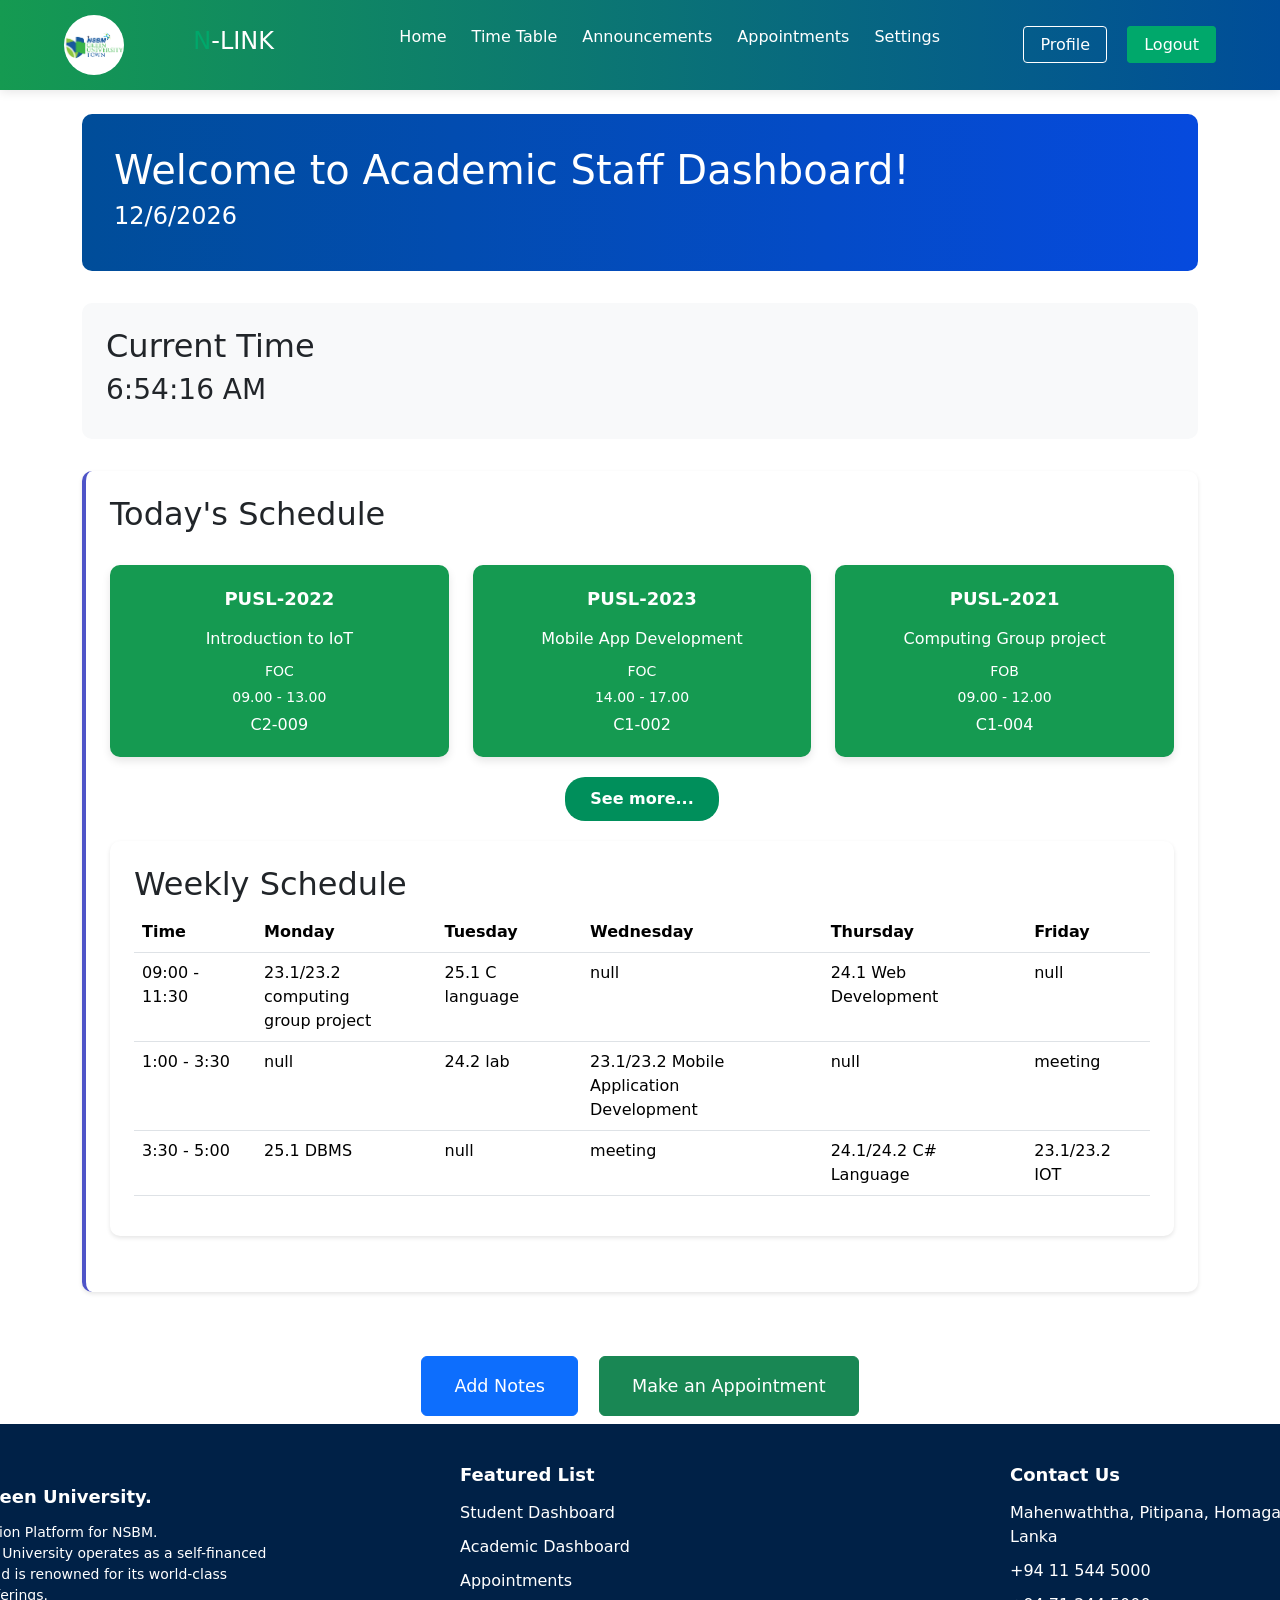
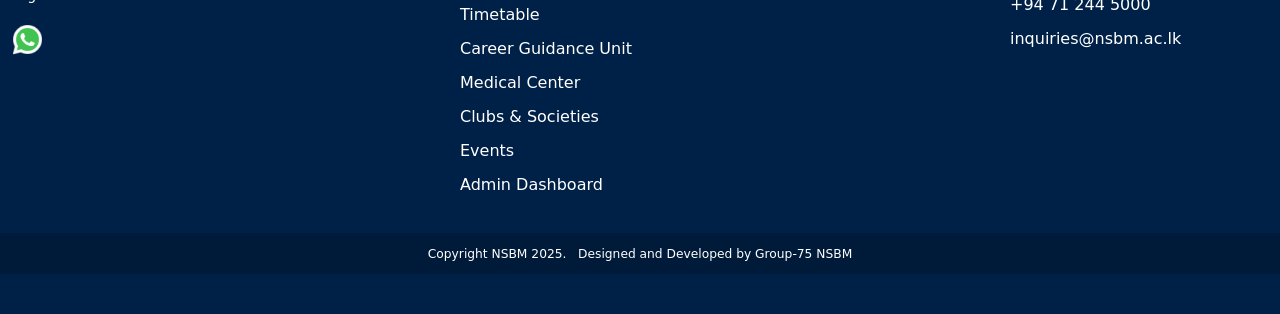
==== commit c50045a8: "typo" ====
--- a/Acadamic Staff Dashboard.html
+++ b/Acadamic Staff Dashboard.html
@@ -10,65 +10,7 @@
 
     </head>
     <body>
-
-        <!-- navbar start-->
-    <nav class="navbar navbar-expand-lg bg-body-tertiary">
-        <div class="container-fluid">
-          <a class="navbar-brand" href="https://www.nsbm.ac.lk/">
-            <img src="Images/NSBM Logo 2.png" alt="NSBM Logo" class="nav_logo" />
-          </a>
-          <button
-            class="navbar-toggler"
-            data-toggle="collapse"
-            data-target="#scroll-btn"
-          >
-            <span class="navbar-toggler-icon"></span>
-          </button>
-          <div class="collapse navbar-collapse" id="scroll-btn">
-            <ul
-              class="navbar-nav me-auto my-2 my-lg-0 navbar-nav-scroll d-flex justify-content-between"
-              style="--bs-scroll-height: 100px; width: 80%"
-            >
-              <li class="nav-item">
-                <a class="nav-link active" aria-current="page" href="#">Home</a>
-              </li>
-              <li class="nav-item">
-                <a class="nav-link active" href="#">Timetable</a>
-              </li>
-              <li class="nav-item">
-                <a class="nav-link active" href="#">Anouncements</a>
-              </li>
-              <li class="nav-item">
-                <a class="nav-link active" href="#">Appointments</a>
-              </li>
-              <li class="nav-item dropdown">
-                <a
-                  class="nav-link dropdown-toggle"
-                  href="#"
-                  role="button"
-                  data-bs-toggle="dropdown"
-                  aria-expanded="false"
-                >
-                  See more
-                </a>
-                <ul class="dropdown-menu">
-                  <li><a class="dropdown-item" href="#">Action</a></li>
-                  <li><a class="dropdown-item" href="#">Another action</a></li>
-                  <li>
-                    <a class="dropdown-item" href="#">Something else here</a>
-                  </li>
-                </ul>
-              </li>
-            </ul>
-  
-            <button class="btn btn-success btn-lg" type="submit">LogOut</button>
-          </div>
-        </div>
-      </nav>
-  
-      <!--navbar end-->
-
-      <!--<header>
+        <header>
             <div class="as-header-container">
               
                         <a class="as-logo-icon" href="#"> <img src="NSBM-LOGO.png" alt="NSBM Logo" height="65"> </a>
@@ -90,10 +32,7 @@
                     <a href="#" class="as-auth-button as-signup-btn">Logout</a>
                 </div>
             </div>
-            </header>
-            -->
-        
-        
+        </header>
         <div class="container py-4">
             
             <div class="as-welcome-section">
@@ -242,7 +181,7 @@
         </div>
     </div>
 
-    <!--<footer class="footer">
+    <footer class="footer">
         <div class="footer-container">
           <div class="footer-section about">
             <h3>
@@ -302,94 +241,10 @@
             Copyright NSBM 2025. &nbsp; Designed and Developed by Group-75 NSBM
           </small>
         </div>
-      </footer>-->
-
-       <!--Footer Start-->
-
-    <footer class="footer">
-        <div class="footer-container">
-          <div class="footer-section about">
-            <h3>
-              N-Link <br />
-              <span>NSBM Green University.</span>
-            </h3>
-            <p>
-              Communication Platform for NSBM.<br />
-              NSBM Green University operates as a self-financed university and is
-              renowned for its world-class academic offerings.
-            </p>
-            <div class="social-icons">
-              <a href="#"
-                ><img src="Images/facebook.png" alt="Facebook"
-              /></a>
-              <a href="#"
-                ><img
-                  src="Images/instagram.png"
-                  alt="Instagram"
-              /></a>
-              <a href="#"
-                ><img src="Images/whatsapp.png" alt="WhatsApp"
-              /></a>
-            </div>
-          </div>
-  
-          <div class="footer-section featured-list">
-            <h3>Featured List</h3>
-            <ul>
-              <li><a href="#">Student Dashboard</a></li>
-              <li><a href="#">Academic Dashboard</a></li>
-              <li><a href="#">Appointments</a></li>
-              <li><a href="#">Timetable</a></li>
-              <li><a href="#">Career Guidance Unit</a></li>
-              <li><a href="#">Medical Center</a></li>
-              <li><a href="#">Clubs & Societies</a></li>
-              <li><a href="#">Events</a></li>
-              <li><a href="#">Admin Dashboard</a></li>
-            </ul>
-          </div>
-  
-          <div class="footer-section contact">
-            <h3>Contact Us</h3>
-            <ul>
-              <li>Mahenwaththa, Pitipana, Homagama, Sri Lanka</li>
-              <li><a href="tel:+94115445000">+94 11 544 5000</a></li>
-              <li><a href="tel:+94712445000">+94 71 244 5000</a></li>
-              <li>
-                <a href="mailto:inquiries@nsbm.ac.lk">inquiries@nsbm.ac.lk</a>
-              </li>
-            </ul>
-          </div>
-        </div>
-  
-        <div class="footer-bottom">
-          <p>
-            Copyright NSBM 2025. &nbsp; Designed and Developed by Group-75 NSBM
-          </p>
-        </div>
       </footer>
-  
-      <!--Footer end-->
-
-      <script
-      src="https://cdn.jsdelivr.net/npm/bootstrap@5.3.3/dist/js/bootstrap.bundle.min.js"
-      integrity="sha384-YvpcrYf0tY3lHB60NNkmXc5s9fDVZLESaAA55NDzOxhy9GkcIdslK1eN7N6jIeHz"
-      crossorigin="anonymous"
-    ></script>
-    <script
-      src="https://code.jquery.com/jquery-3.3.1.slim.min.js"
-      integrity="sha384-q8i/X+965DzO0rT7abK41JStQIAqVgRVzpbzo5smXKp4YfRvH+8abtTE1Pi6jizo"
-      crossorigin="anonymous"
-    ></script>
-    <script
-      src="https://cdn.jsdelivr.net/npm/popper.js@1.14.6/dist/umd/popper.min.js"
-      integrity="sha384-wHAiFfRlMFy6i5SRaxvfOCifBUQy1xHdJ/yoi7FRNXMRBu5WHdZYu1hA6ZOblgut"
-      crossorigin="anonymous"
-    ></script>
-    <script
-      src="https://cdn.jsdelivr.net/npm/bootstrap@4.2.1/dist/js/bootstrap.min.js"
-      integrity="sha384-B0UglyR+jN6CkvvICOB2joaf5I4l3gm9GU6Hc1og6Ls7i6U/mkkaduKaBhlAXv9k"
-      crossorigin="anonymous"
-    ></script>
+<div></div>
+
+
 
     <script src="https://cdnjs.cloudflare.com/ajax/libs/bootstrap/5.3.2/js/bootstrap.bundle.min.js"></script>
 
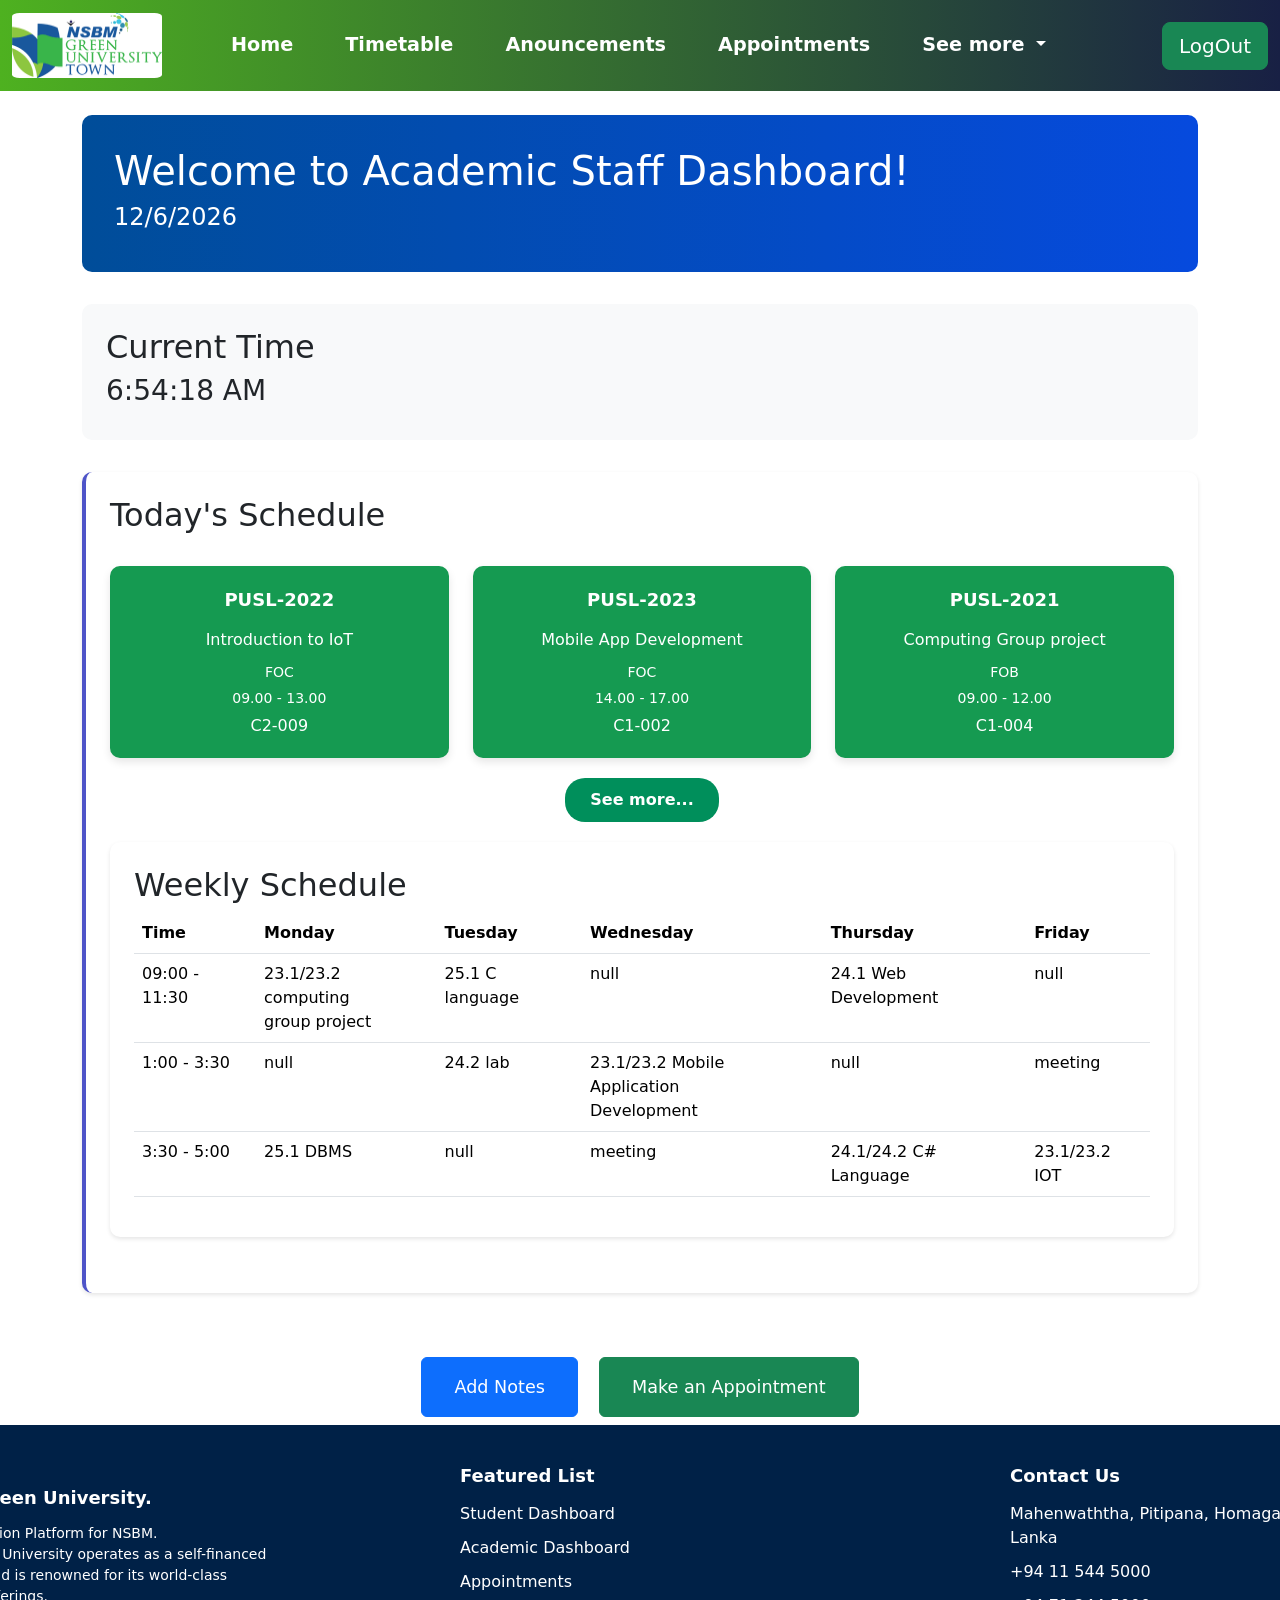
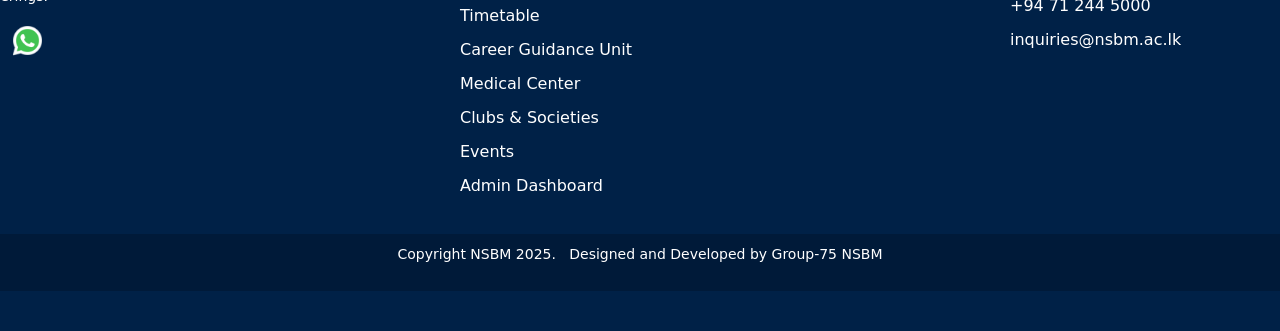
==== commit d87afd3b: "Merge branch 'Academic-staff-Dashboard' of https://github.com/Binath-S-Banula/Computing-Group-Projec" ====
--- a/Acadamic Staff Dashboard.html
+++ b/Acadamic Staff Dashboard.html
@@ -10,7 +10,65 @@
 
     </head>
     <body>
-        <header>
+
+        <!-- navbar start-->
+    <nav class="navbar navbar-expand-lg bg-body-tertiary">
+        <div class="container-fluid">
+          <a class="navbar-brand" href="https://www.nsbm.ac.lk/">
+            <img src="Images/NSBM Logo 2.png" alt="NSBM Logo" class="nav_logo" />
+          </a>
+          <button
+            class="navbar-toggler"
+            data-toggle="collapse"
+            data-target="#scroll-btn"
+          >
+            <span class="navbar-toggler-icon"></span>
+          </button>
+          <div class="collapse navbar-collapse" id="scroll-btn">
+            <ul
+              class="navbar-nav me-auto my-2 my-lg-0 navbar-nav-scroll d-flex justify-content-between"
+              style="--bs-scroll-height: 100px; width: 80%"
+            >
+              <li class="nav-item">
+                <a class="nav-link active" aria-current="page" href="#">Home</a>
+              </li>
+              <li class="nav-item">
+                <a class="nav-link active" href="#">Timetable</a>
+              </li>
+              <li class="nav-item">
+                <a class="nav-link active" href="#">Anouncements</a>
+              </li>
+              <li class="nav-item">
+                <a class="nav-link active" href="#">Appointments</a>
+              </li>
+              <li class="nav-item dropdown">
+                <a
+                  class="nav-link dropdown-toggle"
+                  href="#"
+                  role="button"
+                  data-bs-toggle="dropdown"
+                  aria-expanded="false"
+                >
+                  See more
+                </a>
+                <ul class="dropdown-menu">
+                  <li><a class="dropdown-item" href="#">Action</a></li>
+                  <li><a class="dropdown-item" href="#">Another action</a></li>
+                  <li>
+                    <a class="dropdown-item" href="#">Something else here</a>
+                  </li>
+                </ul>
+              </li>
+            </ul>
+  
+            <button class="btn btn-success btn-lg" type="submit">LogOut</button>
+          </div>
+        </div>
+      </nav>
+  
+      <!--navbar end-->
+
+      <!--<header>
             <div class="as-header-container">
               
                         <a class="as-logo-icon" href="#"> <img src="NSBM-LOGO.png" alt="NSBM Logo" height="65"> </a>
@@ -32,7 +90,10 @@
                     <a href="#" class="as-auth-button as-signup-btn">Logout</a>
                 </div>
             </div>
-        </header>
+            </header>
+            -->
+        
+        
         <div class="container py-4">
             
             <div class="as-welcome-section">
@@ -181,6 +242,70 @@
         </div>
     </div>
 
+    <!--<footer class="footer">
+        <div class="footer-container">
+          <div class="footer-section about">
+            <h3>
+              N-Link <br />
+              <span>NSBM Green University.</span>
+            </h3>
+            <p>
+              Communication Platform for NSBM.<br />
+              NSBM Green University operates as a self-financed university and is
+              renowned for its world-class academic offerings.
+            </p>
+            <div class="social-icons">
+              <a href="#"
+                ><img src="Images/facebook.png" alt="Facebook"
+              /></a>
+              <a href="#"
+                ><img
+                  src="Images/instagram.png"
+                  alt="Instagram"
+              /></a>
+              <a href="#"
+                ><img src="Images/whatsapp.png" alt="WhatsApp"
+              /></a>
+            </div>
+          </div>
+  
+          <div class="footer-section featured-list">
+            <h3>Featured List</h3>
+            <ul>
+              <li><a href="#">Student Dashboard</a></li>
+              <li><a href="#">Academic Dashboard</a></li>
+              <li><a href="#">Appointments</a></li>
+              <li><a href="#">Timetable</a></li>
+              <li><a href="#">Career Guidance Unit</a></li>
+              <li><a href="#">Medical Center</a></li>
+              <li><a href="#">Clubs & Societies</a></li>
+              <li><a href="#">Events</a></li>
+              <li><a href="#">Admin Dashboard</a></li>
+            </ul>
+          </div>
+  
+          <div class="footer-section contact">
+            <h3>Contact Us</h3>
+            <ul>
+              <li>Mahenwaththa, Pitipana, Homagama, Sri Lanka</li>
+              <li><a href="tel:+94115445000">+94 11 544 5000</a></li>
+              <li><a href="tel:+94712445000">+94 71 244 5000</a></li>
+              <li>
+                <a href="mailto:inquiries@nsbm.ac.lk">inquiries@nsbm.ac.lk</a>
+              </li>
+            </ul>
+          </div>
+        </div>
+  
+        <div class="footer-bottom">
+          <small>
+            Copyright NSBM 2025. &nbsp; Designed and Developed by Group-75 NSBM
+          </small>
+        </div>
+      </footer>-->
+
+       <!--Footer Start-->
+
     <footer class="footer">
         <div class="footer-container">
           <div class="footer-section about">
@@ -237,14 +362,34 @@
         </div>
   
         <div class="footer-bottom">
-          <small>
+          <p>
             Copyright NSBM 2025. &nbsp; Designed and Developed by Group-75 NSBM
-          </small>
+          </p>
         </div>
       </footer>
-<div></div>
-
-
+  
+      <!--Footer end-->
+
+      <script
+      src="https://cdn.jsdelivr.net/npm/bootstrap@5.3.3/dist/js/bootstrap.bundle.min.js"
+      integrity="sha384-YvpcrYf0tY3lHB60NNkmXc5s9fDVZLESaAA55NDzOxhy9GkcIdslK1eN7N6jIeHz"
+      crossorigin="anonymous"
+    ></script>
+    <script
+      src="https://code.jquery.com/jquery-3.3.1.slim.min.js"
+      integrity="sha384-q8i/X+965DzO0rT7abK41JStQIAqVgRVzpbzo5smXKp4YfRvH+8abtTE1Pi6jizo"
+      crossorigin="anonymous"
+    ></script>
+    <script
+      src="https://cdn.jsdelivr.net/npm/popper.js@1.14.6/dist/umd/popper.min.js"
+      integrity="sha384-wHAiFfRlMFy6i5SRaxvfOCifBUQy1xHdJ/yoi7FRNXMRBu5WHdZYu1hA6ZOblgut"
+      crossorigin="anonymous"
+    ></script>
+    <script
+      src="https://cdn.jsdelivr.net/npm/bootstrap@4.2.1/dist/js/bootstrap.min.js"
+      integrity="sha384-B0UglyR+jN6CkvvICOB2joaf5I4l3gm9GU6Hc1og6Ls7i6U/mkkaduKaBhlAXv9k"
+      crossorigin="anonymous"
+    ></script>
 
     <script src="https://cdnjs.cloudflare.com/ajax/libs/bootstrap/5.3.2/js/bootstrap.bundle.min.js"></script>
 
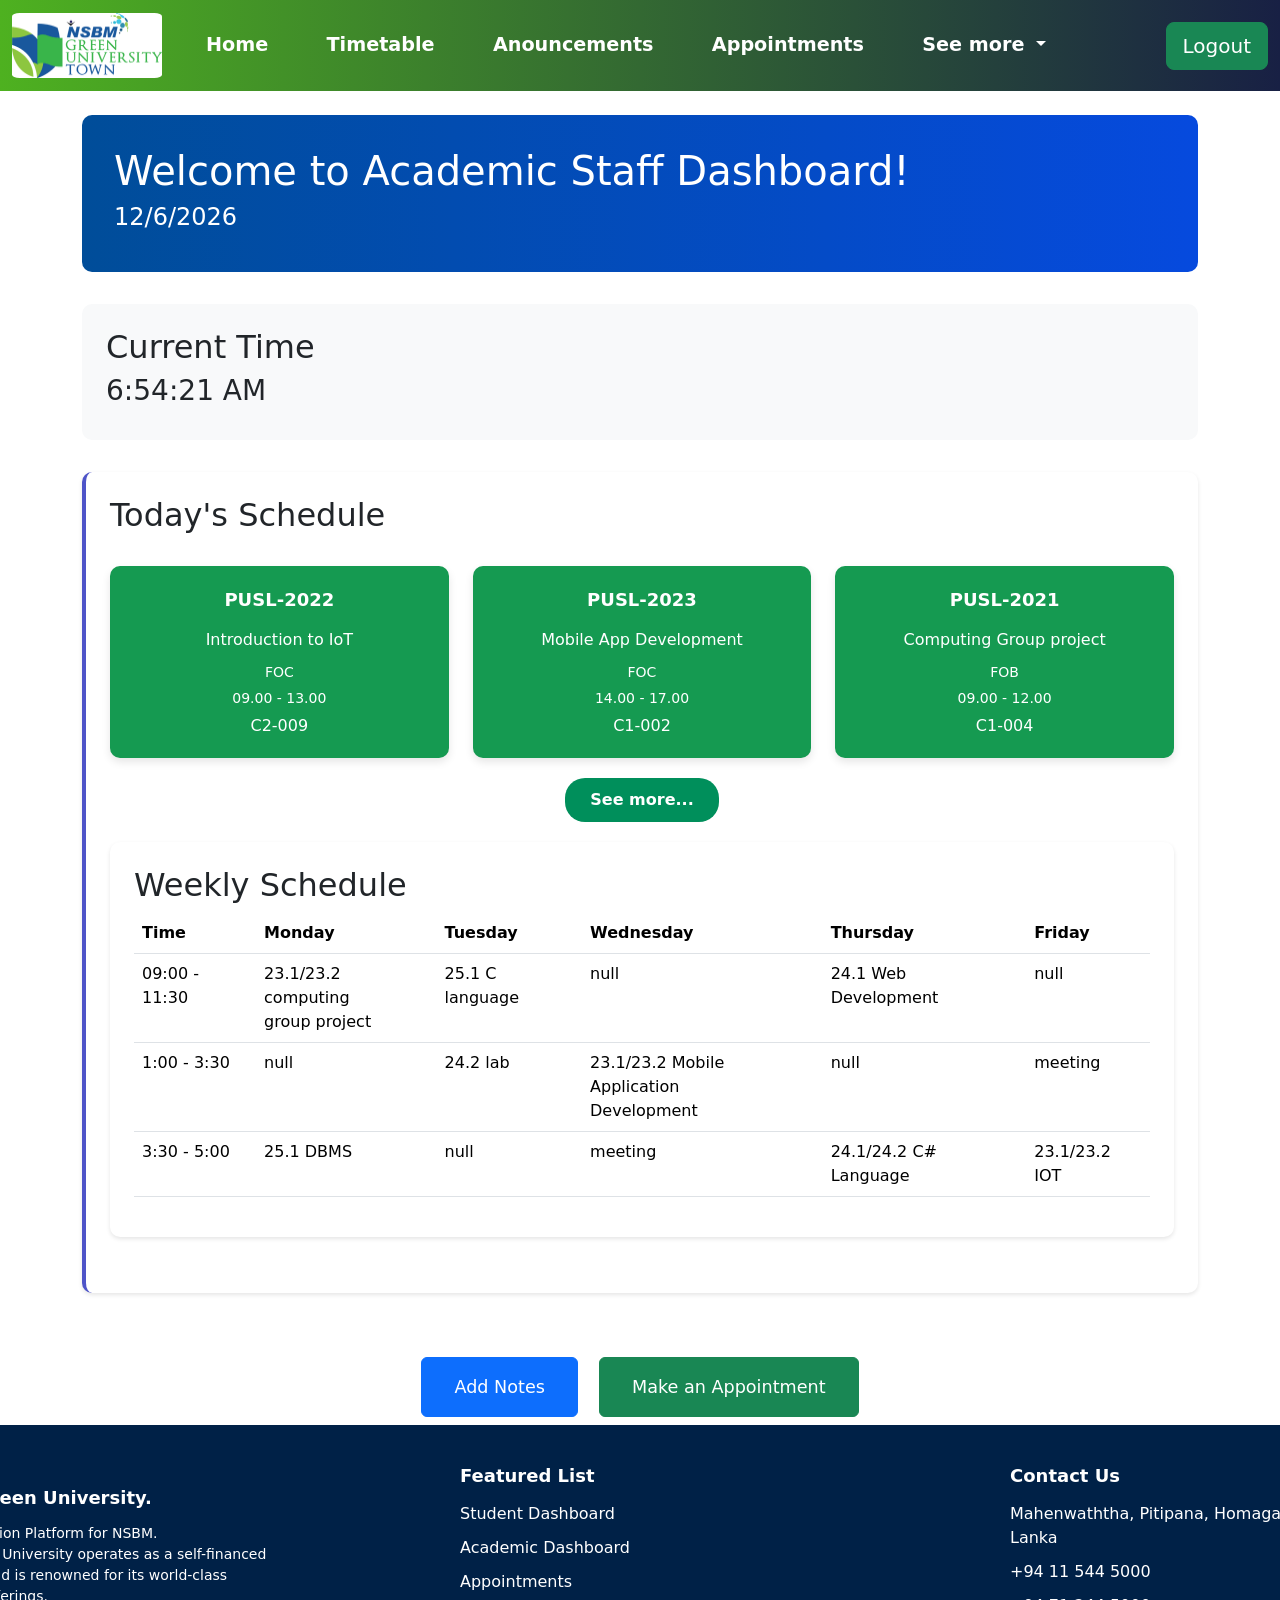
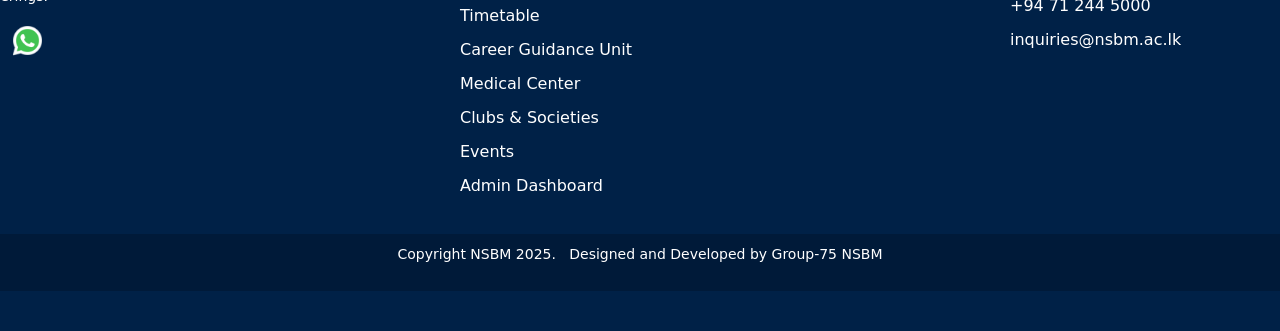
==== commit f208f176: "File Update👍" ====
--- a/Acadamic Staff Dashboard.html
+++ b/Acadamic Staff Dashboard.html
@@ -60,8 +60,9 @@
                 </ul>
               </li>
             </ul>
-  
-            <button class="btn btn-success btn-lg" type="submit">LogOut</button>
+            <a href="#" class="btn btn-success btn-lg">Logout</a>
+  
+            <!--<button class="btn btn-success btn-lg" type="submit">LogOut</button>-->
           </div>
         </div>
       </nav>
--- a/Acadamic Staff Dashboard.css
+++ b/Acadamic Staff Dashboard.css
@@ -73,27 +73,6 @@
     color: #00a86b;
 }
 
-nav ul {
-    display: flex;
-    list-style: none;
-}
-
-nav ul li {
-    margin-left: 25px;
-}
-
-nav ul li a {
-    color: white;
-    text-decoration: none;
-    font-size: 16px;
-    transition: opacity 0.3s;
-    padding: 8px 0;
-    display: block;
-}
-
-nav ul li a:hover {
-    opacity: 0.8;
-}
 .as-auth-buttons {
     display: flex;
     align-items: center;
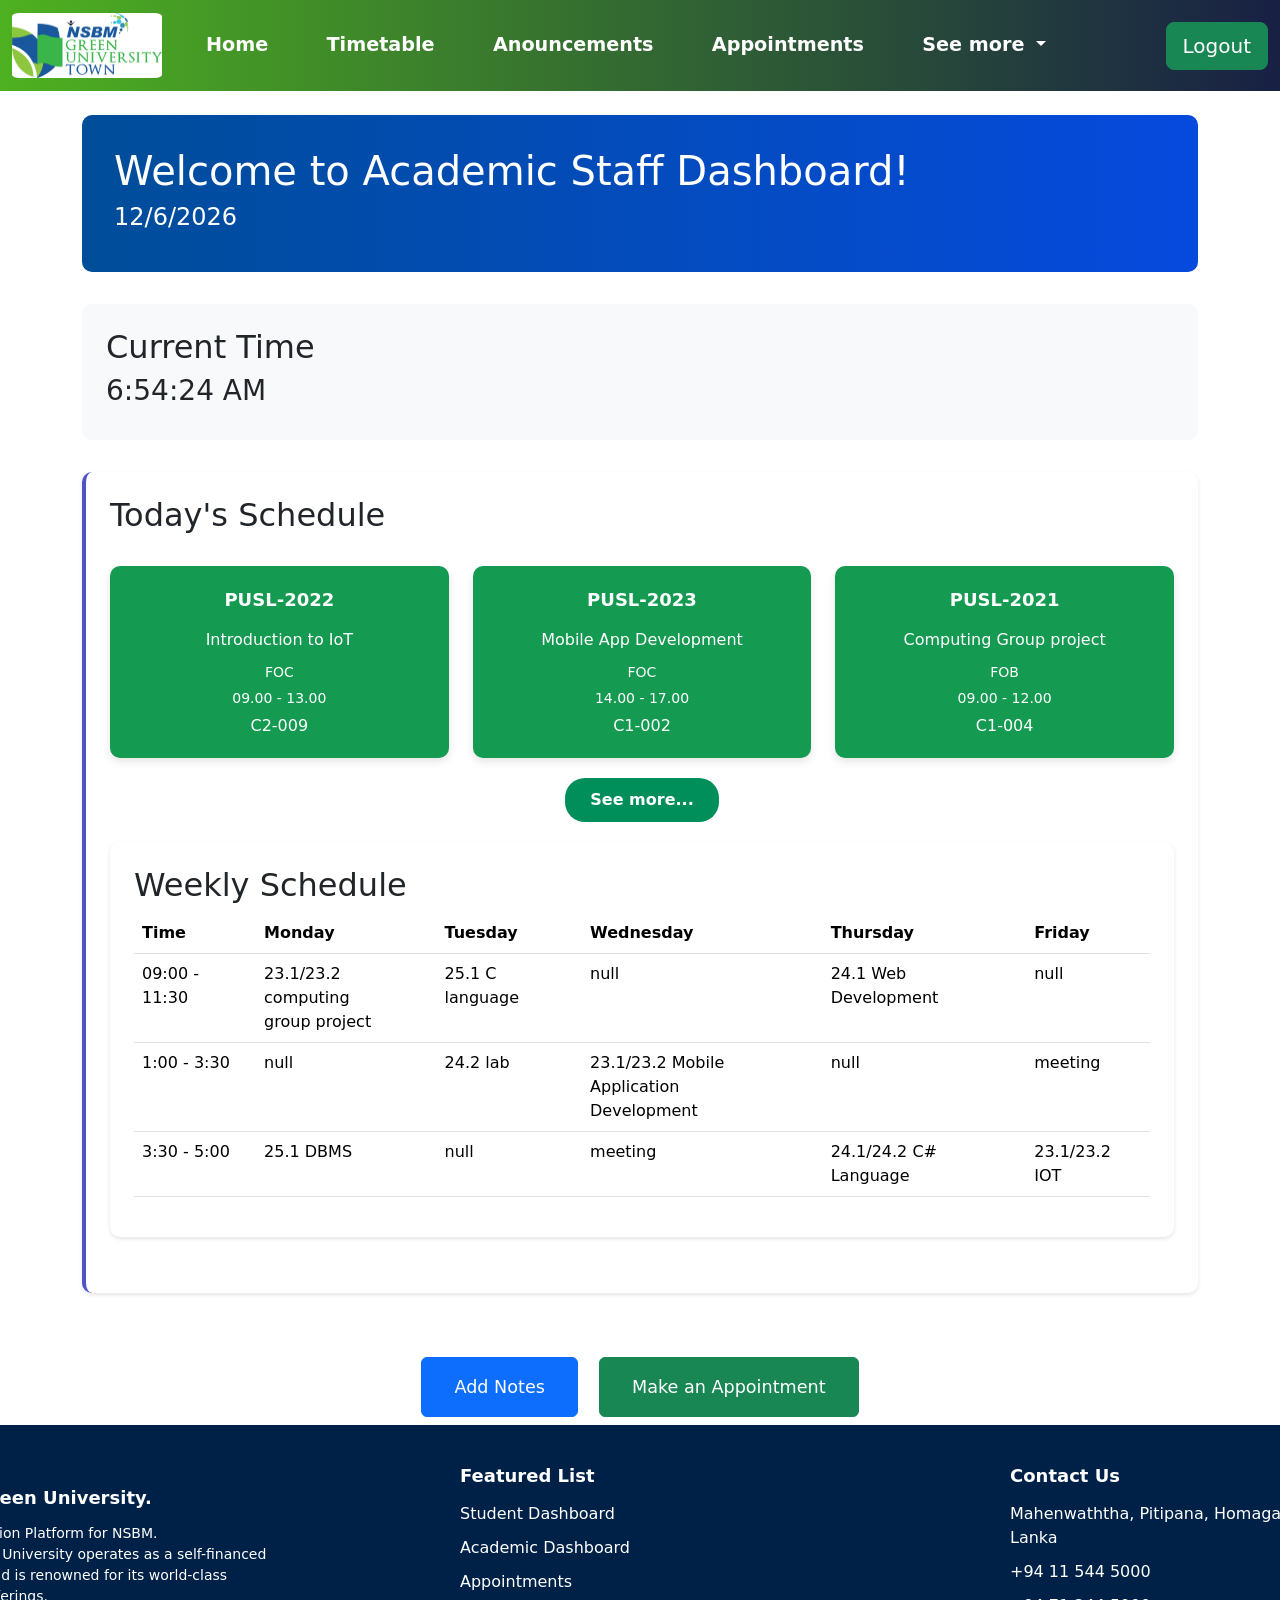
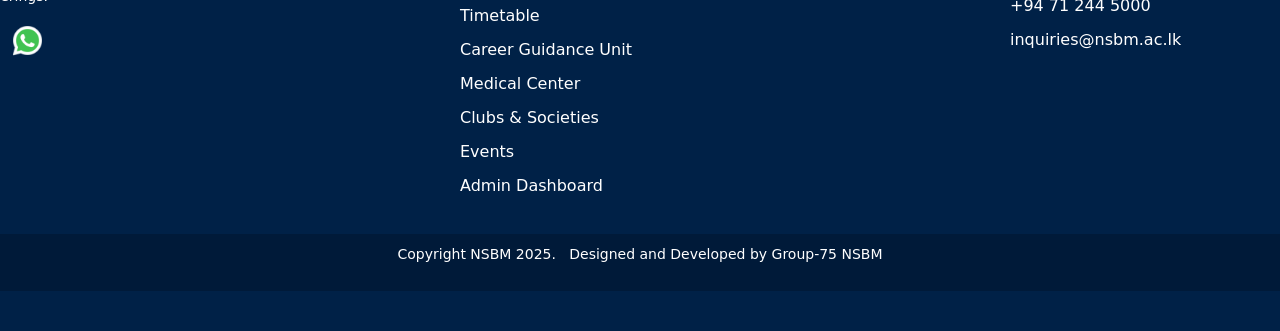
==== commit 0f43f6eb: "Put the js file inside the html file.🚀📗" ====
--- a/Acadamic Staff Dashboard.html
+++ b/Acadamic Staff Dashboard.html
@@ -394,7 +394,49 @@
 
     <script src="https://cdnjs.cloudflare.com/ajax/libs/bootstrap/5.3.2/js/bootstrap.bundle.min.js"></script>
 
-    <script src="Acadamic Staff Dashboard.js"></script>
+
+
+
+
+
+    <script>
+
+      const signupBtn = document.querySelector('.btn-lg');
+if (signupBtn) {
+    signupBtn.addEventListener('click', function() {
+        if (confirm('Are you sure you want to log out?')) {
+            alert('You have been logged out successfully!');
+        }
+    });
+}
+/*
+const loginBtn = document.querySelector('.as-login-btn');
+if (loginBtn) {
+    loginBtn.addEventListener('click', function() {
+        alert('Welcome to your profile');
+    });
+}*/
+
+function updateTime() {
+    const now = new Date();
+    const timeString = now.toLocaleTimeString();
+    const dateString = now.toLocaleDateString();
+    document.getElementById('digitalClock').textContent = timeString;
+    document.getElementById('currentTime').textContent = dateString;
+}
+
+setInterval(updateTime, 1000);
+updateTime();
+
+function openNotesModal() {
+    new bootstrap.Modal(document.getElementById('notesModal')).show();
+}
+
+function openAppointmentModal() {
+    new bootstrap.Modal(document.getElementById('appointmentModal')).show();
+}
+
+    </script>
 
     </body>
 </html>
